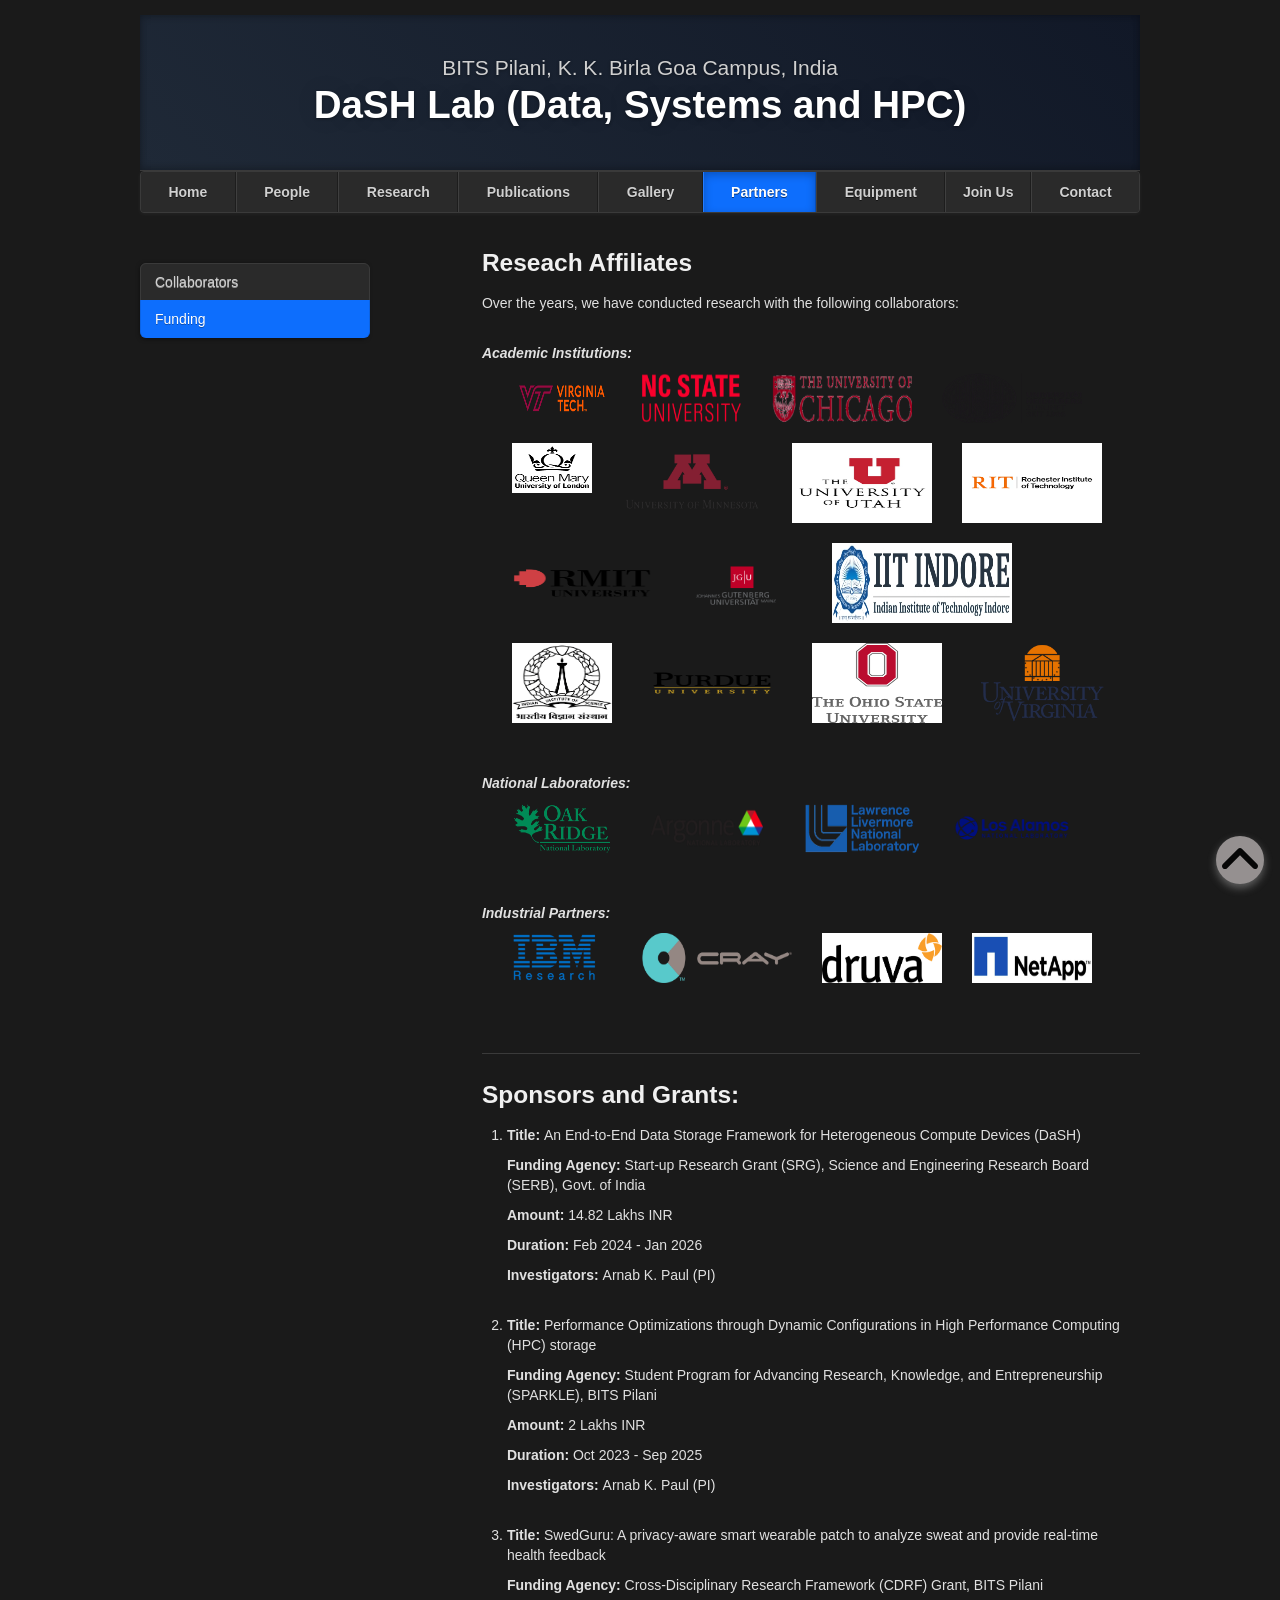
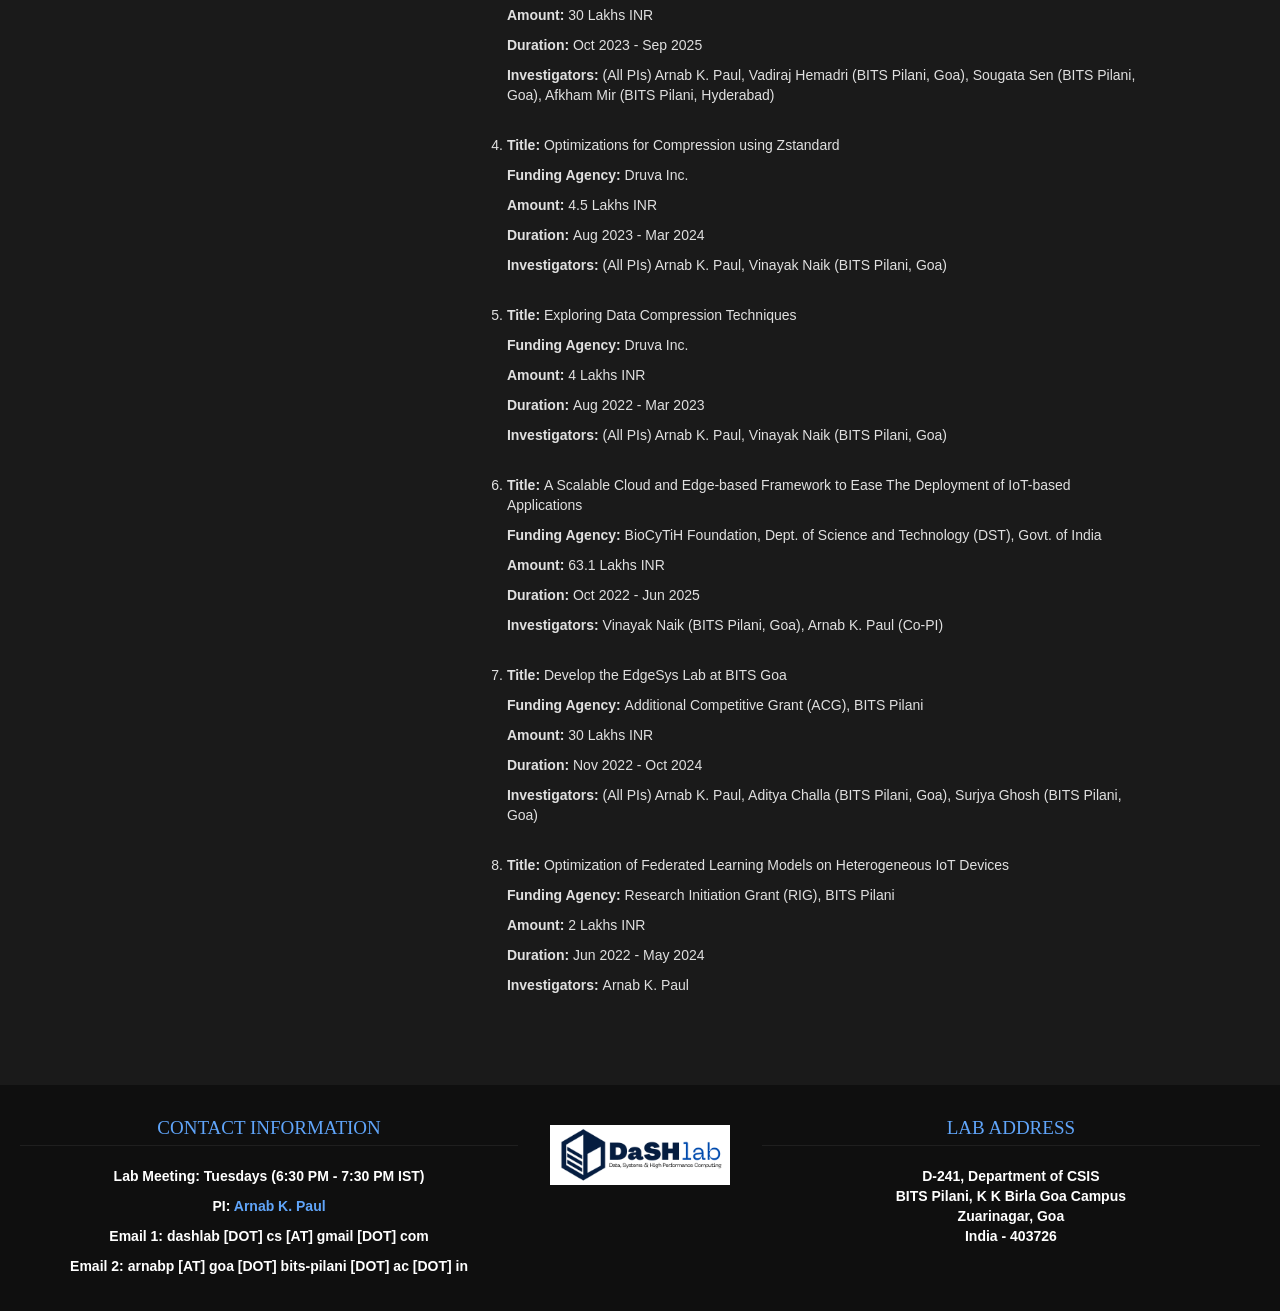
==== collaborations.html @ a08719ad "Add dark mode support" ====
<!DOCTYPE html>
<html lang="en">
   <head>
      <meta charset="utf-8">
      <title>DaSH Lab - Partnerships</title>
      <meta name="viewport" content="width=device-width, initial-scale=1.0">
      <meta name="description" content="DaSH Lab, Collaborations, BITS Pilani, K K Birla Goa Campus, India">
      <meta name="author" content="">
      <!-- Le styles -->
      <link href="css/bootstrap.min.css" rel="stylesheet">
      <link href="css/bootstrap-responsive.min.css" rel="stylesheet">
      <link href="css/theme.css" rel="stylesheet">
      <link href="css/dark-mode.css" rel="stylesheet">
      <link href="css/scroll.css" rel="stylesheet">
      <script type="text/javascript">
         (function(c,l,a,r,i,t,y){
             c[a]=c[a]||function(){(c[a].q=c[a].q||[]).push(arguments)};
             t=l.createElement(r);t.async=1;t.src="https://www.clarity.ms/tag/"+i;
             y=l.getElementsByTagName(r)[0];y.parentNode.insertBefore(t,y);
         })(window, document, "clarity", "script", "mn8xvap9au");
     </script>
   </head>
   <!-- Google tag (gtag.js) -->
   <script async src="https://www.googletagmanager.com/gtag/js?id=G-NW9LBZ5NWD"></script>
   <script>
   window.dataLayer = window.dataLayer || [];
   function gtag(){dataLayer.push(arguments);}
   gtag('js', new Date());

   gtag('config', 'G-NW9LBZ5NWD');
   </script>
   <body>
      <div class="container">
         <header class="jumbotron subhead" id="overview">
            <p class="lead"> BITS Pilani, K. K. Birla Goa Campus, India </p>
            <h1>DaSH Lab (Data, Systems and HPC)</h1>
         </header>
         <div class="masthead">
            <div class="navbar">
               <div class="navbar-inner">
                  <div class="container">
                     <button type="button" class="btn btn-navbar" data-toggle="collapse" data-target=".nav-collapse">
                        <span class="icon-bar"></span>
                        <span class="icon-bar"></span>
                        <span class="icon-bar"></span>
                      </button>
                      <a class="brand d-none-md-full" href="#" style="margin-left: 3px;">Navigation</a>
                      <div class="nav-collapse collapse" style="height: 0; overflow: hidden;">
                        <ul class="nav">
                           <li><a href="index.html">Home</a></li>
                           <li><a href="people.html">People</a></li>
                           <li><a href="research.html">Research</a></li>
                           <li><a href="publications.html">Publications</a></li>
                           <li><a href="gallery.html">Gallery</a></li>
                           <li class="active"><a href="#">Partners</a></li>
                           <li><a href="equipment.html">Equipment</a></li>
                           <!-- <li><a href="teaching.html">Teaching</a></li> -->
                           <li><a href="joinus.html">Join Us</a></li>
                           <li><a href="contact.html">Contact</a></li>
                        </ul>
                     </div>
                  </div>
               </div>
            </div>
         </div>
         <div class="row-fluid">
         <div class="span3 bs-docs-sidebar" id="navparent">
            <ul class="nav nav-list bs-docs-sidenav" data-spy="affix" data-offset-top="200" data-offset-bottom="260">
               <li><a href="#collaborators"> Collaborators </a></li>
               <li><a href="#funding"> Funding </a></li>
            </ul>
         </div>
         <div class="span8 offset1">
            <section id="collaborators">
            <h3>Reseach Affiliates</h3>
            <p>Over the years, we have conducted research with the following collaborators:</p><br>
            <p><b><i>Academic Institutions: </i></b></p>
            <!---<a href="#" class="btn btn-anim-drawer btn-round btn-small"><span>READ MORE</span></a>--->
            <div class="row-fluid">
               <ul class="thumbnails">
                  <li><img src="./assets/img/partner-logos/vt.png" alt="Clients" style="height: 50px; width: 100px;"></li>
                  <li><img src="./assets/img/partner-logos/ncsu.png" alt="Clients" style="height: 50px; width: 100px;"></li>
                  <li><img src="./assets/img/partner-logos/uchicago.png" alt="Clients" style="height: 50px; width: 140px;"></li>
                  <li><img src="./assets/img/partner-logos/uhiedelberg.png" alt="Clients" style="height: 50px; width: 140px;"></li>
                  <li><img src="./assets/img/partner-logos/qmul.jpg" alt="Clients" style="height: 50px; width: 80px;"></li>
                  <li><img src="./assets/img/partner-logos/University-of-Minnesota-Logo.png" alt="Clients" style="height: 80px; width: 140px;"></li>
                  <li><img src="./assets/img/partner-logos/University-of-Utah-logo.jpg" alt="Clients" style="height: 80px; width: 140px;"></li>
                  <li><img src="./assets/img/partner-logos/rochester.png" alt="Clients" style="height: 80px; width: 140px;"></li>
                  <li><img src="./assets/img/partner-logos/rmit.png" alt="Clients" style="height: 80px; width: 140px;"></li>
                  <li><img src="./assets/img/partner-logos/mainz.png" alt="Clients" style="height: 80px; width: 120px;"></li>
                  <li><img src="./assets/img/partner-logos/iiti.jpg" alt="Clients" style="height: 80px; width: 180px;"></li>
                  <li><img src="./assets/img/partner-logos/iisc.png" alt="Clients" style="height: 80px; width: 100px;"></li>
                  <li><img src="./assets/img/partner-logos/purdue.png" alt="Clients" style="height: 80px; width: 140px;"></li>
                  <li><img src="./assets/img/partner-logos/osu.png" alt="Clients" style="height: 80px; width: 130px;"></li>
                  <li><img src="./assets/img/partner-logos/virginia.png" alt="Clients" style="height: 80px; width: 140px;"></li>
               </ul>
            </div>
            <br>
            <p><b><i>National Laboratories: </i></b></p>
            <div class="row-fluid">
               <ul class="thumbnails">
                  <li><img src="./assets/img/partner-logos/ornl.png" alt="Clients" style="height: 50px; width: 100px;"></li>
                  <li><img src="./assets/img/partner-logos/anl.png" alt="Clients" style="height: 50px; width: 130px;"></li>
                  <li><img src="./assets/img/partner-logos/llnl.png" alt="Clients" style="height: 50px; width: 120px;"></li>
                  <li><img src="./assets/img/partner-logos/lanl.png" alt="Clients" style="height: 50px; width: 120px;"></li>
               </ul>
            </div>
            <br>
            <p><i><b>Industrial Partners: </b></i></p>
            <div class="row-fluid">
               <ul class="thumbnails">
                  <li><img src="./assets/img/partner-logos/ibm.png" alt="Clients" style="height: 50px; width: 100px;"></li>
                  <li><img src="./assets/img/partner-logos/cray_new.png" alt="Clients" style="height: 50px; width: 150px;"></li>
                  <li><img src="./assets/img/partner-logos/druva.png" alt="Clients" style="height: 50px; width: 120px;"></li>
                  <li><img src="./assets/img/partner-logos/netapp.png" alt="Clients" style="height: 50px; width: 120px;"></li>
               </ul>
            </div>
            </section>
            <br>
            <hr>
            <section id="funding">
            <h3>Sponsors and Grants: </h3>
            <ol>
               <li>
                  <p><b>Title: </b>An End-to-End Data Storage Framework for Heterogeneous Compute Devices (DaSH)</p>
                  <p><b>Funding Agency: </b>Start-up Research Grant (SRG), Science and Engineering Research Board (SERB), Govt. of India</p>
                  <p><b>Amount: </b>14.82 Lakhs INR</p>
                  <p><b>Duration: </b>Feb 2024 - Jan 2026</p>
                  <p><b>Investigators: </b>Arnab K. Paul (PI)</p><br>
               </li>
               <li>
                  <p><b>Title: </b>Performance Optimizations through Dynamic Configurations in High Performance Computing (HPC) storage</p>
                  <p><b>Funding Agency: </b>Student Program for Advancing Research, Knowledge, and Entrepreneurship (SPARKLE), BITS Pilani</p>
                  <p><b>Amount: </b>2 Lakhs INR</p>
                  <p><b>Duration: </b>Oct 2023 - Sep 2025</p>
                  <p><b>Investigators: </b>Arnab K. Paul (PI)</p><br>
               </li>
               <li>
                  <p><b>Title: </b>SwedGuru: A privacy-aware smart wearable patch to analyze sweat and provide real-time health feedback</p>
                  <p><b>Funding Agency: </b>Cross-Disciplinary Research Framework (CDRF) Grant, BITS Pilani</p>
                  <p><b>Amount: </b>30 Lakhs INR</p>
                  <p><b>Duration: </b>Oct 2023 - Sep 2025</p>
                  <p><b>Investigators: </b>(All PIs) Arnab K. Paul, Vadiraj Hemadri (BITS Pilani, Goa), Sougata Sen (BITS Pilani, Goa), Afkham Mir (BITS Pilani, Hyderabad)</p><br>
               </li>
               <li>
                  <p><b>Title: </b>Optimizations for Compression using Zstandard</p>
                  <p><b>Funding Agency: </b>Druva Inc.</p>
                  <p><b>Amount: </b>4.5 Lakhs INR</p>
                  <p><b>Duration: </b>Aug 2023 -  Mar 2024</p>
                  <p><b>Investigators: </b>(All PIs) Arnab K. Paul, Vinayak Naik (BITS Pilani, Goa)</p><br>
               </li>
               <li>
                  <p><b>Title: </b>Exploring Data Compression Techniques</p>
                  <p><b>Funding Agency: </b>Druva Inc.</p>
                  <p><b>Amount: </b>4 Lakhs INR</p>
                  <p><b>Duration: </b>Aug 2022 -  Mar 2023</p>
                  <p><b>Investigators: </b>(All PIs) Arnab K. Paul, Vinayak Naik (BITS Pilani, Goa)</p><br>
               </li>
               <li>
                  <p><b>Title: </b>A Scalable Cloud and Edge-based Framework to Ease The Deployment of IoT-based Applications</p>
                  <p><b>Funding Agency: </b>BioCyTiH Foundation, Dept. of Science and Technology (DST), Govt. of India</p>
                  <p><b>Amount: </b>63.1 Lakhs INR</p>
                  <p><b>Duration: </b>Oct 2022 -  Jun 2025</p>
                  <p><b>Investigators: </b>Vinayak Naik (BITS Pilani, Goa), Arnab K. Paul (Co-PI)</p><br>
               </li>
               <li>
                  <p><b>Title: </b>Develop the EdgeSys Lab at BITS Goa</p>
                  <p><b>Funding Agency: </b>Additional Competitive Grant (ACG), BITS Pilani</p>
                  <p><b>Amount: </b>30 Lakhs INR</p>
                  <p><b>Duration: </b>Nov 2022 - Oct 2024</p>
                  <p><b>Investigators: </b>(All PIs) Arnab K. Paul, Aditya Challa (BITS Pilani, Goa), Surjya Ghosh (BITS Pilani, Goa)</p><br>
               </li>
               <li>
                  <p><b>Title: </b>Optimization of Federated Learning Models on Heterogeneous IoT Devices</p>
                  <p><b>Funding Agency: </b>Research Initiation Grant (RIG), BITS Pilani</p>
                  <p><b>Amount: </b>2 Lakhs INR</p>
                  <p><b>Duration: </b>Jun 2022 - May 2024</p>
                  <p><b>Investigators: </b>Arnab K. Paul</p><br>
               </li>
            </ol>
         </section>
         </div>
      </div>
      </div>
      <footer id="footer">
         <div class="container-fluid">
            <div class="row-fluid">
               <div class="span5">
                  <h3>Contact Information</h3>
                     <h5 style="color:white;"><b>Lab Meeting: </b>Tuesdays (6:30 PM - 7:30 PM IST)</h5>
                     <h5 style="color:white;"><b>PI: </b> <a href = "https://arnabkrpaul.github.io/">Arnab K. Paul</a></h5> 
                     <h5 style="color:white;"><b>Email 1: </b>dashlab [DOT] cs [AT] gmail [DOT] com</h5>                    
                     <h5 style="color:white;"><b>Email 2: </b>arnabp [AT] goa [DOT] bits-pilani [DOT] ac [DOT] in</h5>
                     <!---<p><b>Cell: </b>999-999-9999</p>
                     <a href="mailto:your.email@uni.edu">Email</a>--->
               </div>
               <div class="span2">
                  <a href="index.html"><img src = "images/FullLogo.png" alt="research-lab-logo"/></a>
               </div>
               <div class="span5">
                  <h3>Lab Address</h3>
                  <h5 style="color:white">D-241, Department of CSIS<br>
                     BITS Pilani, K K Birla Goa Campus<br>
                     Zuarinagar, Goa<br>
                     India - 403726
                  </h5>
               </div>
                  <!-- <a href="http://maps.google.com/">Show Map</a> -->
               </div>
            </div>
         </div>
      </footer>
      <a href='#top' class="stt" title="scroll to top"></a>

      <!-- Le javascript
         ================================================== -->
      <!-- Placed at the end of the document so the pages load faster -->
      <script src="js/jquery-1.9.1.min.js"></script>
      <script src="js/bootstrap.min.js"></script>
      <script>
         $(document).ready(function() {
             $(document.body).scrollspy({
                 target: "#navparent"
             });
         });
      </script>
   </body>
</html>
---- css/theme.css ----
body {
	padding-top: 15px;
	padding-bottom: 0px;
}


/* Custom container */

.container {
	margin: 0 auto;
	max-width: 1000px;
}

.container>hr {
	margin: 20px 0
}


/* Customize the navbar links to be fill the entire space of the .navbar */



@media (min-width: 992px) {
	.navbar .navbar-inner {
		padding: 0
	}
	
	.navbar .nav {
		margin: 0;
		display: table;
		width: 100%;
	}
	.navbar .nav li {
		display: table-cell;
		width: 1%;
		float: none;
	}
	
	.navbar .nav li a {
		font-weight: bold;
		text-align: center;
		border-left: 1px solid rgba(255, 255, 255, .75);
		border-right: 1px solid rgba(0, 0, 0, .1);
	}
	
	.navbar .nav li:first-child a {
		border-left: 0;
		border-radius: 3px 0 0 3px;
	}
	
	.navbar .nav li:last-child a {
		border-right: 0;
		border-radius: 0 3px 3px 0;
	}
	
	body>.navbar {
		font-size: 13px
	}

	.d-none-md-full {
		display: none !important;
	}
}

@media (max-width: 992px) {
	/* .navbar .navbar-inner {
		padding: 0;
	} */
	
	/* .navbar .nav {
		margin: 0;
		width: 100%;
	}
	.navbar .nav li {
		width: 1%;
		float: none;
	} */
	
	.navbar .nav li a {
		font-weight: bold;
		text-align: center;
	}
	
	body>.navbar {
		font-size: 13px;
		margin-top: 100px;
	}
}




/* Change the docs' brand */

body>.navbar .brand {
	padding-right: 0;
	padding-left: 0;
	margin-left: 20px;
	float: right;
	font-weight: bold;
	color: #000;
	text-shadow: 0 1px 0 rgba(255, 255, 255, .1), 0 0 30px rgba(255, 255, 255, .125);
	-webkit-transition: all .2s linear;
	-moz-transition: all .2s linear;
	transition: all .2s linear;
}

body>.navbar .brand:hover {
	text-decoration: none;
	text-shadow: 0 1px 0 rgba(255, 255, 255, .1), 0 0 30px rgba(255, 255, 255, .4);
}


/* Sidenav for Docs
         -------------------------------------------------- */

@media screen and (max-width: 768px) {
.bs-docs-sidenav {
	display: none !important;
}
}

.bs-docs-sidenav {
width: 228px;
margin: 30px 0 0;
padding: 0;
background-color: #fff;
-webkit-border-radius: 6px;
-moz-border-radius: 6px;
border-radius: 6px;
-webkit-box-shadow: 0 1px 4px rgba(0, 0, 0, .065);
-moz-box-shadow: 0 1px 4px rgba(0, 0, 0, .065);
box-shadow: 0 1px 4px rgba(0, 0, 0, .065);
}

.bs-docs-sidenav>li>a {
display: block;
width: 200px;
margin: 0 0 -1px;
padding: 8px 14px;
border: 1px solid #e5e5e5;
}

.bs-docs-sidenav>li>a.subhead {
display: block;
width: 168px;
margin: 0 0 -1px;
padding: 8px 30px;
border: 1px solid #e5e5e5;
font-size: 12px;
}

.bs-docs-sidenav>li:first-child>a {
-webkit-border-radius: 6px 6px 0 0;
-moz-border-radius: 6px 6px 0 0;
border-radius: 6px 6px 0 0;
}

.bs-docs-sidenav>li:last-child>a {
-webkit-border-radius: 0 0 6px 6px;
-moz-border-radius: 0 0 6px 6px;
border-radius: 0 0 6px 6px;
}

.bs-docs-sidenav>.active>a {
position: relative;
z-index: 2;
padding: 9px 15px;
border: 0;
text-shadow: 0 1px 0 rgba(0, 0, 0, .15);
-webkit-box-shadow: inset 1px 0 0 rgba(0, 0, 0, .1), inset -1px 0 0 rgba(0, 0, 0, .1);
-moz-box-shadow: inset 1px 0 0 rgba(0, 0, 0, .1), inset -1px 0 0 rgba(0, 0, 0, .1);
box-shadow: inset 1px 0 0 rgba(0, 0, 0, .1), inset -1px 0 0 rgba(0, 0, 0, .1);
}

.bs-docs-sidenav>li>a:hover {
background-color: #f5f5f5
}

.bs-docs-sidenav a:hover .icon-chevron-right {
opacity: .5
}

.bs-docs-sidenav.affix {
top: 10px
}

.bs-docs-sidenav.affix-bottom {
position: absolute;
top: auto;
bottom: 270px;
}


/* Responsive
         -------------------------------------------------- */

.affix {
	top: 0px
}

#media {
	margin-top: 70px
}

#media .header {
	margin-left: 0;
	margin-bottom: 56px;
	margin-top: 30px;
}

#media .post_row {
	margin-left: 0;
	margin-bottom: 40px;
}

#media .lastpost_row {
	margin-bottom: 0
}

#media .post_row .post {
	background: #fff;
	/*margin-left: 0;;
    margin-right: 20px;*/
	border-radius: 4px;
	box-shadow: 1px 1px 2px 0px #E0E0E0;
	width: 487px;
	height: 616px;
}

#media .post_row .last {
	margin-right: 0
}

#media .post_row .post .img {
	position: relative;
	text-align: center;
}

#media .post_row .post .img .date {
	background: #E8554E;
	position: absolute;
	padding: 2px 5px;
	top: 0;
	left: 11px;
}

#media .post_row .post .img .date p {
	color: #fff;
	font-size: 14px;
	font-weight: bold;
	font-style: italic;
	margin: 0;
}

#media .post_row .post .img img {
	height: 275px;
	width: 410px;
}

#media .post_row .post .text {
	margin: 18px auto 0;
	width: 83%;
}

#media .post_row .post .text h5 {
	margin: 0 0 8px 0;
	font-size: 20px;
	line-height: 23px;
}

#media .post_row .post .text h5 a {
	color: #333
}

#media .post_row .post .text span.date {
	color: #9F9F9F;
	display: block;
	margin-bottom: 12px;
	font-style: italic;
	font-size: 13px;
}

#media .post_row .post .text p {
	margin: 0;
	line-height: 21px;
	font-size: 14px;
}

#media .post_row .post .author_box {
	margin: 12px auto 20px;
	border-top: 1px solid #EDEDED;
	overflow: hidden;
	text-align: left;
	width: 85%;
	padding-top: 12px;
}

#media .post_row .post .author_box h6 {
	margin: 0 0 3px 0;
	font-size: 13px;
	line-height: 15px;
	font-style: italic;
	font-weight: normal;
	color: #B2B2B2;
}

#media .post_row .post .author_box p {
	color: #B2B2B2;
	font-style: italic;
	font-size: 13px;
	line-height: 14px;
	margin: 0;
}

#media .post_row .post .author_box img {
	float: right
}

#media .post_row .post a.plus_wrapper {
	width: 99%;
	text-align: center;
	background: #fff;
	display: none;
	border-radius: 0px 0px 4px 4px;
	padding: 6px 0px 2px;
	margin: 0 auto 1px;
}

#media .post_row .post a.plus_wrapper span {
	color: #1189D9;
	font-size: 30px;
	font-weight: bold;
}

#media .post_row .post:hover a.plus_wrapper {
	display: block
}

#media .post_row .post:hover {
	box-shadow: 0px 1px 5px 1px rgb(216, 216, 216)
}

#media .post_row .post:hover .text h5 a {
	color: #1189D9
}

.map .box_wrapp {
	position: absolute;
	margin: 15px auto;
	box-shadow: 0 0 7px 0 rgba(26, 26, 26, 0.4);
	padding: 30px 0 30px;
	background: white;
	border-radius: 4px;
	margin-top: 25px;
}

.map .box_wrapp .box_cont {
	margin: 30px auto;
	width: 76%;
}

.section-header {
	text-align: center;
	margin-bottom: 35px;
}

.section-header h1,
.title-text {
	font-weight: bold;
	font-size: 30px;
	margin: 12.5px 0;
	font-weight: 100;
	margin-bottom: 25px;
	line-height: 55px;
}

.feature-item:hover {
	box-shadow: 0px 1px 5px 1px rgb(216, 216, 216)
}

.feature-item img {
	margin-left: 15px;
	margin-right: 15px;
	max-width: 90%;
	height: 200px;
}

.feature-item h5 {
	margin-left: 15px;
	margin-right: 15px;
	margin-top: 20px;
	margin-bottom: 20px;
}

.feature-item p {
	margin-left: 15px;
	margin-right: 15px;
}

.feature-heading {
	margin-top: 20px;
	margin-bottom: 20px;
	margin-left: 15px;
	margin-right: 15px;
}

.feature-heading a:hover {
	text-decoration: none;
}

.feature-button {
	font-size: 16px;
	background-image: none;
	box-shadow: none;
	margin-bottom: 10px;
}

.centered {
	text-align: center;
}

.subhead {
	text-align: left;
	border-bottom: 1px solid #ddd;
}



.jumbotron {
	position: relative;
	padding: 45px 0px 35px 0px;
	color: #fff;
	text-align: center;
	text-shadow: 0 1px 3px rgba(0, 0, 0, .4), 0 0 30px rgba(0, 0, 0, .075);
	background: #30393C;
	background: -moz-linear-gradient(45deg, #30393C 0%, #000000 100%);
	background: -webkit-gradient(linear, left bottom, right top, color-stop(0%, #30393C), color-stop(100%, #30393C));
	background: -webkit-linear-gradient(45deg, #30393C 0%, #000000 100%);
	background: -o-linear-gradient(45deg, #30393C 0%, #000000 100%);
	background: -ms-linear-gradient(45deg, #30393C 0%, #000000 100%);
	background: linear-gradient(45deg, #30393C 0%, #000000 100%) repeat;
	-webkit-box-shadow: inset 0 3px 7px rgba(0, 0, 0, .2), inset 0 -3px 7px rgba(0, 0, 0, .2);
	-moz-box-shadow: inset 0 3px 7px rgba(0, 0, 0, .2), inset 0 -3px 7px rgba(0, 0, 0, .2);
	box-shadow: inset 0 3px 7px rgba(0, 0, 0, .2), inset 0 -3px 7px rgba(0, 0, 0, .2);
}

.jumbotron:after {
	content: '';
	display: block;
	position: absolute;
	top: 0;
	right: 0;
	bottom: 0;
	left: 0;
	opacity: .4;
}

.lead {
	margin-bottom: 0px;
	font-size: 21px;
	font-weight: 200;
	line-height: 15px;
}

img.float-left {
	float: left;
	margin-top: 9px;
	margin-left: 0px;
	margin-right: 30px;
	margin-bottom: 12px;
}

img.float-right {
	float: right;
	margin-top: 9px;
	margin-right: 0px;
	margin-bottom: 12px;
	margin-left: 30px;
}

img.publications-thumb {
	width: 142px;
	height: 188px;
}

.caption {
	margin: 10px;
}

.responsive-video {
	position: relative;
	padding-bottom: 56.25%;
	padding-top: 60px;
	overflow: hidden;
}

.responsive-video iframe,
.responsive-video object,
.responsive-video embed {
	position: absolute;
	top: 0;
	left: 0;
	width: 93.5%;
	height: 93.5%;
}

.video-caption {
	margin: 10px;
}

.accordion {
	margin-bottom: 20px;
	margin-right: 40px;
}

.thumbnail>img.sponsor {
	width: 212px;
	height: 150px;
}

img.carousel-image {
	width: 100%;
}

li.publication {
	margin-bottom: 20px;
}

.page-header h3 a:hover {
	text-decoration: none;
}

iframe.map-frame {
	border: none;
	overflow: hidden;
	margin-top: 10px;
	margin-bottom: 10px;
	margin-left: 0px;
	margin-right: 0px;
	height: 550px;
	width: 100%;
}

ul.sponsors {
	margin-top: 40px;
	margin-bottom: 40px;
}

#footer {
	z-index: 10;
	margin-top: 50px;
	margin-bottom: 0px;
	padding-bottom: 25px;
	border-top-width: 8px;
	border-top-style: solid;
	border-top-color: #2F2F2F;
	background-color: #000000;
	border: 0;
	font-size: 100%;
	font: inherit;
	vertical-align: baseline;
	text-align: center;
}

#footer h3 {
	font-size: 19px;
	text-transform: uppercase;
	font-family: BebasNeueRegular;
	color: #8DBECE;
	border-bottom-width: 1px;
	border-bottom-style: solid;
	border-bottom-color: #30393C;
	line-height: 35px;
	margin-bottom: 20px;
	margin-top: 25px;
	font-weight: normal;
}

#footer a img {
	margin-top: 40px;
}

#footer p,
#footer address {
	color: #8F8F8F;
	font-size: 11px;
}
---- css/dark-mode.css ----
/* Dark Mode Overrides */

/* Base body styling */
body {
	background-color: #1a1a1a;
	color: #e0e0e0;
}

/* Links */
a {
	color: #60a5fa;
}

a:hover,
a:focus {
	color: #93c5fd;
}

/* Headers */
h1, h2, h3, h4, h5, h6 {
	color: #f0f0f0;
}

h1 small, h2 small, h3 small, h4 small, h5 small, h6 small {
	color: #a0a0a0;
}

/* Container and content areas */
.container {
	background-color: transparent;
}

/* Navbar */
.navbar .navbar-inner {
	background-color: #2a2a2a;
	background-image: none;
	border-color: #3a3a3a;
	box-shadow: 0 1px 4px rgba(255, 255, 255, .05);
}

.navbar .brand {
	color: #e0e0e0;
	text-shadow: 0 1px 0 rgba(0, 0, 0, .5);
}

.navbar .brand:hover {
	color: #ffffff;
	text-shadow: 0 1px 0 rgba(0, 0, 0, .5), 0 0 30px rgba(255, 255, 255, .3);
}

.navbar .nav > li > a {
	color: #d0d0d0;
	text-shadow: 0 1px 0 rgba(0, 0, 0, .5);
	background-color: #2a2a2a;
	border-left-color: rgba(255, 255, 255, .1);
	border-right-color: rgba(0, 0, 0, .3);
}

.navbar .nav > li > a:hover,
.navbar .nav > li > a:focus {
	color: #ffffff;
	background-color: #333333;
}

.navbar .nav > .active > a,
.navbar .nav > .active > a:hover,
.navbar .nav > .active > a:focus {
	color: #ffffff;
	background-color: #0d6efd;
	box-shadow: inset 0 3px 8px rgba(0, 0, 0, .25);
}

/* Jumbotron */
.jumbotron {
	background: #1f2937;
	background: -moz-linear-gradient(45deg, #1f2937 0%, #111827 100%);
	background: -webkit-gradient(linear, left bottom, right top, color-stop(0%, #1f2937), color-stop(100%, #111827));
	background: -webkit-linear-gradient(45deg, #1f2937 0%, #111827 100%);
	background: -o-linear-gradient(45deg, #1f2937 0%, #111827 100%);
	background: -ms-linear-gradient(45deg, #1f2937 0%, #111827 100%);
	background: linear-gradient(45deg, #1f2937 0%, #111827 100%) repeat;
	color: #f0f0f0;
	border-bottom-color: #3a3a3a;
}

.jumbotron h1 {
	color: #ffffff;
}

.jumbotron .lead {
	color: #d0d0d0;
}

.subhead {
	border-bottom-color: #3a3a3a;
}

/* Sidebar navigation */
.bs-docs-sidenav {
	background-color: #2a2a2a !important;
	box-shadow: 0 1px 4px rgba(0, 0, 0, .5);
}

.bs-docs-sidenav > li > a,
.bs-docs-sidenav > li > a.subhead {
	color: #d0d0d0 !important;
	border-color: #3a3a3a !important;
	background-color: #2a2a2a !important;
}

.bs-docs-sidenav > li > a:hover,
.bs-docs-sidenav > li > a.subhead:hover {
	background-color: #333333 !important;
	color: #ffffff !important;
}

/* Active state for main items */
.bs-docs-sidenav > .active > a,
.bs-docs-sidenav > .active > a:hover,
.bs-docs-sidenav > .active > a:focus {
	color: #ffffff !important;
	background-color: #0d6efd !important;
	text-shadow: 0 1px 0 rgba(0, 0, 0, .3);
}

/* Active state for subheadings */
.bs-docs-sidenav > .active > a.subhead,
.bs-docs-sidenav > .active > a.subhead:hover,
.bs-docs-sidenav > .active > a.subhead:focus {
	color: #ffffff !important;
	background-color: #0b5ed7 !important;
	text-shadow: 0 1px 0 rgba(0, 0, 0, .3);
	border-left: 3px solid #60a5fa !important;
	padding-left: 27px !important;
}

/* Media/Posts section */
#media .post {
	background: #2a2a2a;
	box-shadow: 1px 1px 2px 0px #000000;
}

#media .post:hover {
	box-shadow: 0px 1px 5px 1px rgba(100, 100, 100, 0.5);
}

#media .post .text h5 a {
	color: #e0e0e0;
}

#media .post:hover .text h5 a {
	color: #60a5fa;
}

#media .post .text span.date {
	color: #a0a0a0;
}

#media .post .text p {
	color: #d0d0d0;
}

#media .post .author_box {
	border-top-color: #3a3a3a;
}

#media .post .author_box h6,
#media .post .author_box p {
	color: #a0a0a0;
}

#media .post a.plus_wrapper {
	background: #2a2a2a;
}

/* Feature items */
.feature-item {
	background-color: #2a2a2a;
	border: 1px solid #3a3a3a;
	color: #d0d0d0;
}

.feature-item:hover {
	box-shadow: 0px 1px 5px 1px rgba(100, 100, 100, 0.5);
}

.feature-item h5 {
	color: #f0f0f0;
}

/* Map box */
.map .box_wrapp {
	background: #2a2a2a;
	box-shadow: 0 0 7px 0 rgba(200, 200, 200, 0.2);
}

/* Thumbnails and images */
.thumbnail {
	background-color: #2a2a2a;
	border-color: #3a3a3a;
}

.img-polaroid {
	background-color: #2a2a2a;
	border-color: #3a3a3a;
}

/* Tables */
table {
	background-color: #2a2a2a;
	border-color: #3a3a3a;
}

thead,
tbody,
tfoot {
	background-color: #2a2a2a;
}

th {
	background-color: #333333;
	color: #f0f0f0;
	border-color: #3a3a3a;
}

td {
	color: #d0d0d0;
	border-color: #3a3a3a;
}

table tbody tr:hover > td,
table tbody tr:hover > th {
	background-color: #333333;
}

/* Forms */
input,
textarea,
select,
.uneditable-input {
	background-color: #2a2a2a;
	color: #e0e0e0;
	border-color: #3a3a3a;
}

input:focus,
textarea:focus,
select:focus {
	border-color: #60a5fa;
	background-color: #333333;
	box-shadow: 0 0 8px rgba(96, 165, 250, 0.3);
}

/* Buttons */
.btn {
	background-color: #333333;
	color: #e0e0e0;
	border-color: #3a3a3a;
	text-shadow: 0 -1px 0 rgba(0, 0, 0, .3);
}

.btn:hover,
.btn:focus {
	background-color: #404040;
	color: #ffffff;
}

.btn-primary {
	background-color: #0d6efd;
	border-color: #0d6efd;
}

.btn-primary:hover {
	background-color: #0b5ed7;
}

/* Dropdowns */
.dropdown-menu {
	background-color: #2a2a2a;
	border-color: #3a3a3a;
	box-shadow: 0 5px 10px rgba(0, 0, 0, 0.5);
}

.dropdown-menu > li > a {
	color: #d0d0d0;
}

.dropdown-menu > li > a:hover,
.dropdown-menu > li > a:focus {
	background-color: #333333;
	color: #ffffff;
}

/* Modals */
.modal {
	background-color: #2a2a2a;
	border-color: #3a3a3a;
}

.modal-header {
	background-color: #333333;
	border-bottom-color: #3a3a3a;
}

.modal-body {
	background-color: #2a2a2a;
}

.modal-footer {
	background-color: #333333;
	border-top-color: #3a3a3a;
}

/* Alerts */
.alert {
	background-color: #2a2a2a;
	border-color: #3a3a3a;
	color: #d0d0d0;
}

/* Code blocks */
pre {
	background-color: #1f1f1f;
	border-color: #3a3a3a;
	color: #e0e0e0;
}

code {
	background-color: #2a2a2a;
	color: #f0f0f0;
	border-color: #3a3a3a;
}

/* Wells */
.well {
	background-color: #2a2a2a;
	border-color: #3a3a3a;
	box-shadow: inset 0 1px 1px rgba(0, 0, 0, 0.5);
}

/* Accordion */
.accordion-group {
	border-color: #3a3a3a;
}

.accordion-heading {
	background-color: #2a2a2a;
}

.accordion-heading a {
	color: #d0d0d0;
}

.accordion-inner {
	background-color: #2a2a2a;
	border-top-color: #3a3a3a;
	color: #d0d0d0;
}

/* Page header */
.page-header {
	border-bottom-color: #3a3a3a;
}

.page-header h3 a {
	color: #e0e0e0;
}

.page-header h3 a:hover {
	color: #60a5fa;
}

/* Publications */
li.publication {
	color: #d0d0d0;
}

/* Footer */
#footer {
	background-color: #0f0f0f;
	border-top-color: #1f1f1f;
}

#footer h3 {
	color: #60a5fa;
	border-bottom-color: #1f1f1f;
}

#footer p,
#footer address {
	color: #a0a0a0;
}

/* Text muted */
.muted {
	color: #a0a0a0;
}

a.muted:hover,
a.muted:focus {
	color: #b0b0b0;
}

/* Hero unit */
.hero-unit {
	background-color: #2a2a2a;
	color: #e0e0e0;
}

/* Pagination */
.pagination ul > li > a,
.pagination ul > li > span {
	background-color: #2a2a2a;
	border-color: #3a3a3a;
	color: #d0d0d0;
}

.pagination ul > li > a:hover,
.pagination ul > li > a:focus {
	background-color: #333333;
	color: #ffffff;
}

.pagination ul > .active > a,
.pagination ul > .active > span {
	background-color: #0d6efd;
	border-color: #0d6efd;
	color: #ffffff;
}

/* Breadcrumbs */
.breadcrumb {
	background-color: #2a2a2a;
	border-color: #3a3a3a;
}

.breadcrumb li {
	color: #d0d0d0;
}

.breadcrumb .divider {
	color: #a0a0a0;
}

/* Labels and badges */
.label,
.badge {
	background-color: #404040;
	color: #e0e0e0;
}

/* Carousel */
.carousel-caption {
	background-color: rgba(26, 26, 26, 0.8);
	color: #e0e0e0;
}

/* HR */
hr {
	border-top-color: #3a3a3a;
	border-bottom-color: #1a1a1a;
}

/* Selection */
::selection {
	background-color: #0d6efd;
	color: #ffffff;
}

::-moz-selection {
	background-color: #0d6efd;
	color: #ffffff;
}

/* Scrollbar styling for webkit browsers */
::-webkit-scrollbar {
	width: 12px;
	height: 12px;
}

::-webkit-scrollbar-track {
	background: #1a1a1a;
}

::-webkit-scrollbar-thumb {
	background: #404040;
	border-radius: 6px;
}

::-webkit-scrollbar-thumb:hover {
	background: #505050;
}

/* Google Sheets iframe dark mode wrapper */
.iframe-dark-wrapper {
	background-color: #1a1a1a;
	padding: 20px;
	border-radius: 8px;
	border: 1px solid #3a3a3a;
}

.iframe-dark-wrapper iframe {
	border: 2px solid #3a3a3a;
	border-radius: 4px;
	filter: invert(0.9) hue-rotate(180deg);
}

.iframe-dark-wrapper iframe img,
.iframe-dark-wrapper iframe [style*="background-image"] {
	filter: invert(1) hue-rotate(180deg);
}

/* Mobile and Responsive Design */
@media (max-width: 768px) {
	/* Ensure dark mode works on small screens */
	body {
		background-color: #1a1a1a;
		color: #e0e0e0;
	}

	/* Navbar adjustments for mobile */
	.navbar .navbar-inner {
		background-color: #2a2a2a;
	}

	.navbar .nav > li > a {
		background-color: #2a2a2a;
		border-color: #3a3a3a;
	}

	/* Ensure collapsible menu has dark background */
	.nav-collapse,
	.nav-collapse.collapse {
		background-color: #2a2a2a;
	}

	/* Adjust iframe wrapper for mobile */
	.iframe-dark-wrapper {
		padding: 10px;
	}

	.iframe-dark-wrapper iframe {
		width: 100%;
		height: 400px;
	}

	/* Fix carousel captions on mobile */
	.carousel-caption {
		background-color: rgba(26, 26, 26, 0.9);
	}

	/* Mobile sidebar adjustments */
	.bs-docs-sidenav {
		width: 100% !important;
		max-height: none !important;
	}
}

@media (max-width: 480px) {
	/* Extra small screens */
	.iframe-dark-wrapper iframe {
		height: 300px;
	}

	/* Adjust text sizes for readability */
	body {
		font-size: 14px;
	}

	h1 {
		font-size: 28px;
	}

	h2 {
		font-size: 24px;
	}

	h3 {
		font-size: 20px;
	}
}

/* High contrast mode support */
@media (prefers-contrast: high) {
	body {
		background-color: #000000;
		color: #ffffff;
	}

	.navbar .navbar-inner,
	.bs-docs-sidenav,
	.feature-item {
		background-color: #000000;
		border-color: #ffffff;
	}
}

/* Reduced motion support */
@media (prefers-reduced-motion: reduce) {
	* {
		animation-duration: 0.01ms !important;
		animation-iteration-count: 1 !important;
		transition-duration: 0.01ms !important;
	}
}
---- css/scroll.css ----
:root { scroll-behavior: smooth; }

.stt {
    position: fixed;
    right: 1rem;
    bottom: 1rem;
    width: 3rem;
    height: 3rem;
    border-radius: 50%;
    background: rgb(202, 195, 195) url("data:image/svg+xml;utf8,%3Csvg xmlns='http://www.w3.org/2000/svg' viewBox='0 0 384 512'%3E%3Cpath fill='currentColor' d='M352 352c-8.188 0-16.38-3.125-22.62-9.375L192 205.3l-137.4 137.4c-12.5 12.5-32.75 12.5-45.25 0s-12.5-32.75 0-45.25l160-160c12.5-12.5 32.75-12.5 45.25 0l160 160c12.5 12.5 12.5 32.75 0 45.25C368.4 348.9 360.2 352 352 352z'%3E%3C/path%3E%3C/svg%3E") center no-repeat;
    box-shadow: 0 0.25rem 0.5rem 0 gray;
    opacity: 0.7;
  }
  .stt:hover {
    opacity: 0.8;
  }
  .stt:focus {
    opacity: 0.9;
  }
  .stt:active {
    opacity: 1;
  }
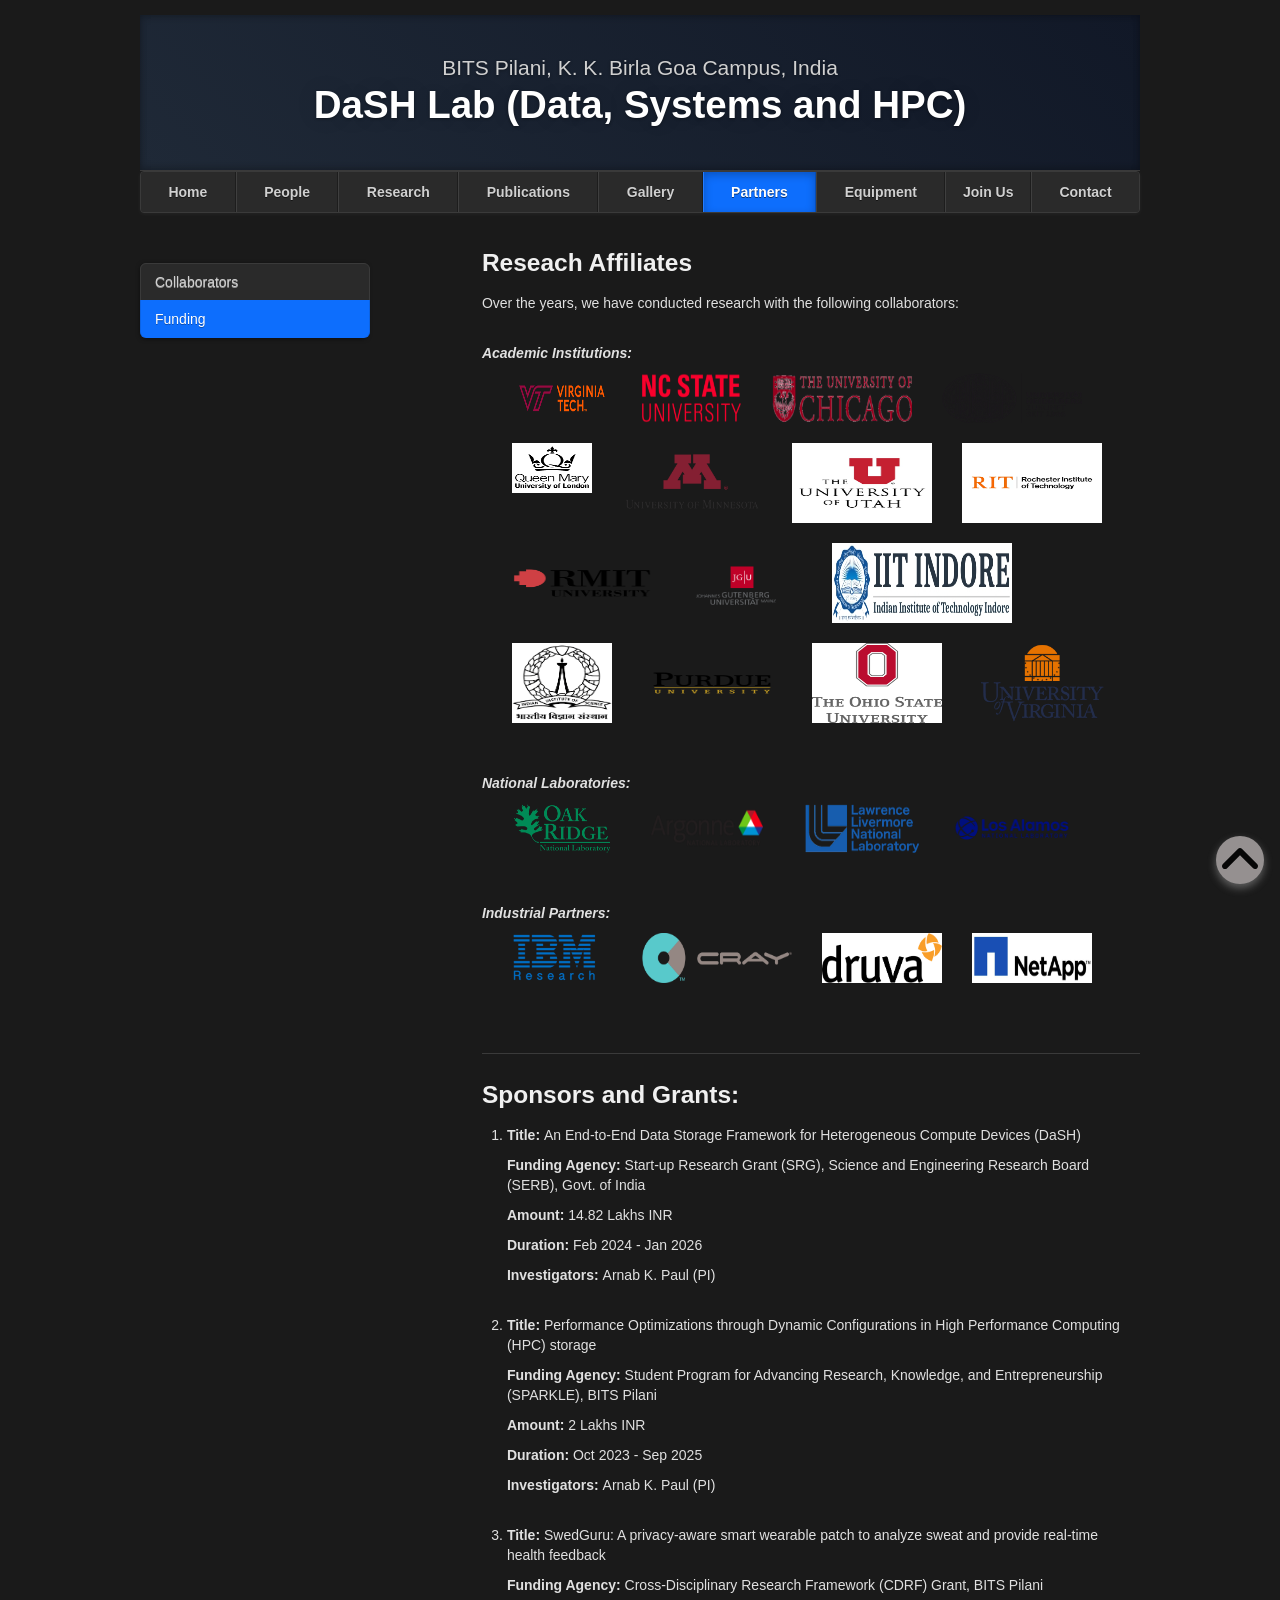
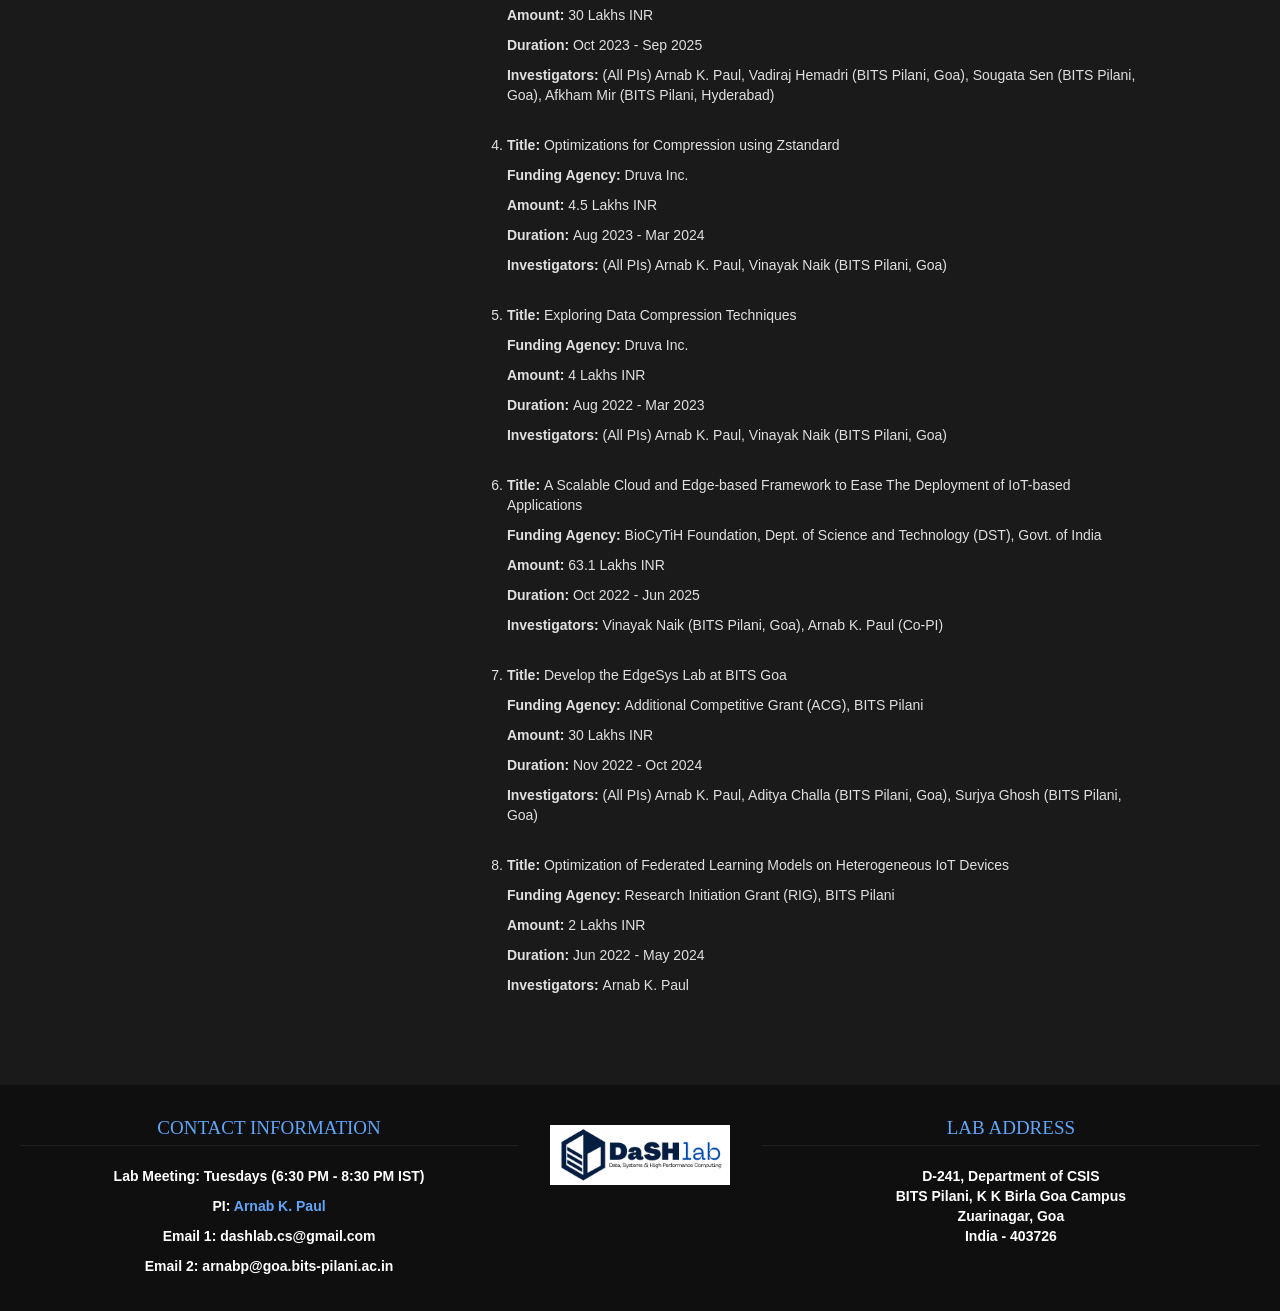
==== commit 5804d807: "Minor changes" ====
--- a/collaborations.html
+++ b/collaborations.html
@@ -187,10 +187,10 @@
             <div class="row-fluid">
                <div class="span5">
                   <h3>Contact Information</h3>
-                     <h5 style="color:white;"><b>Lab Meeting: </b>Tuesdays (6:30 PM - 7:30 PM IST)</h5>
+                     <h5 style="color:white;"><b>Lab Meeting: </b>Tuesdays (6:30 PM - 8:30 PM IST)</h5>
                      <h5 style="color:white;"><b>PI: </b> <a href = "https://arnabkrpaul.github.io/">Arnab K. Paul</a></h5> 
-                     <h5 style="color:white;"><b>Email 1: </b>dashlab [DOT] cs [AT] gmail [DOT] com</h5>                    
-                     <h5 style="color:white;"><b>Email 2: </b>arnabp [AT] goa [DOT] bits-pilani [DOT] ac [DOT] in</h5>
+                     <h5 style="color:white;"><b>Email 1: </b>dashlab.cs@gmail.com</h5>                    
+                     <h5 style="color:white;"><b>Email 2: </b>arnabp@goa.bits-pilani.ac.in</h5>
                      <!---<p><b>Cell: </b>999-999-9999</p>
                      <a href="mailto:your.email@uni.edu">Email</a>--->
                </div>
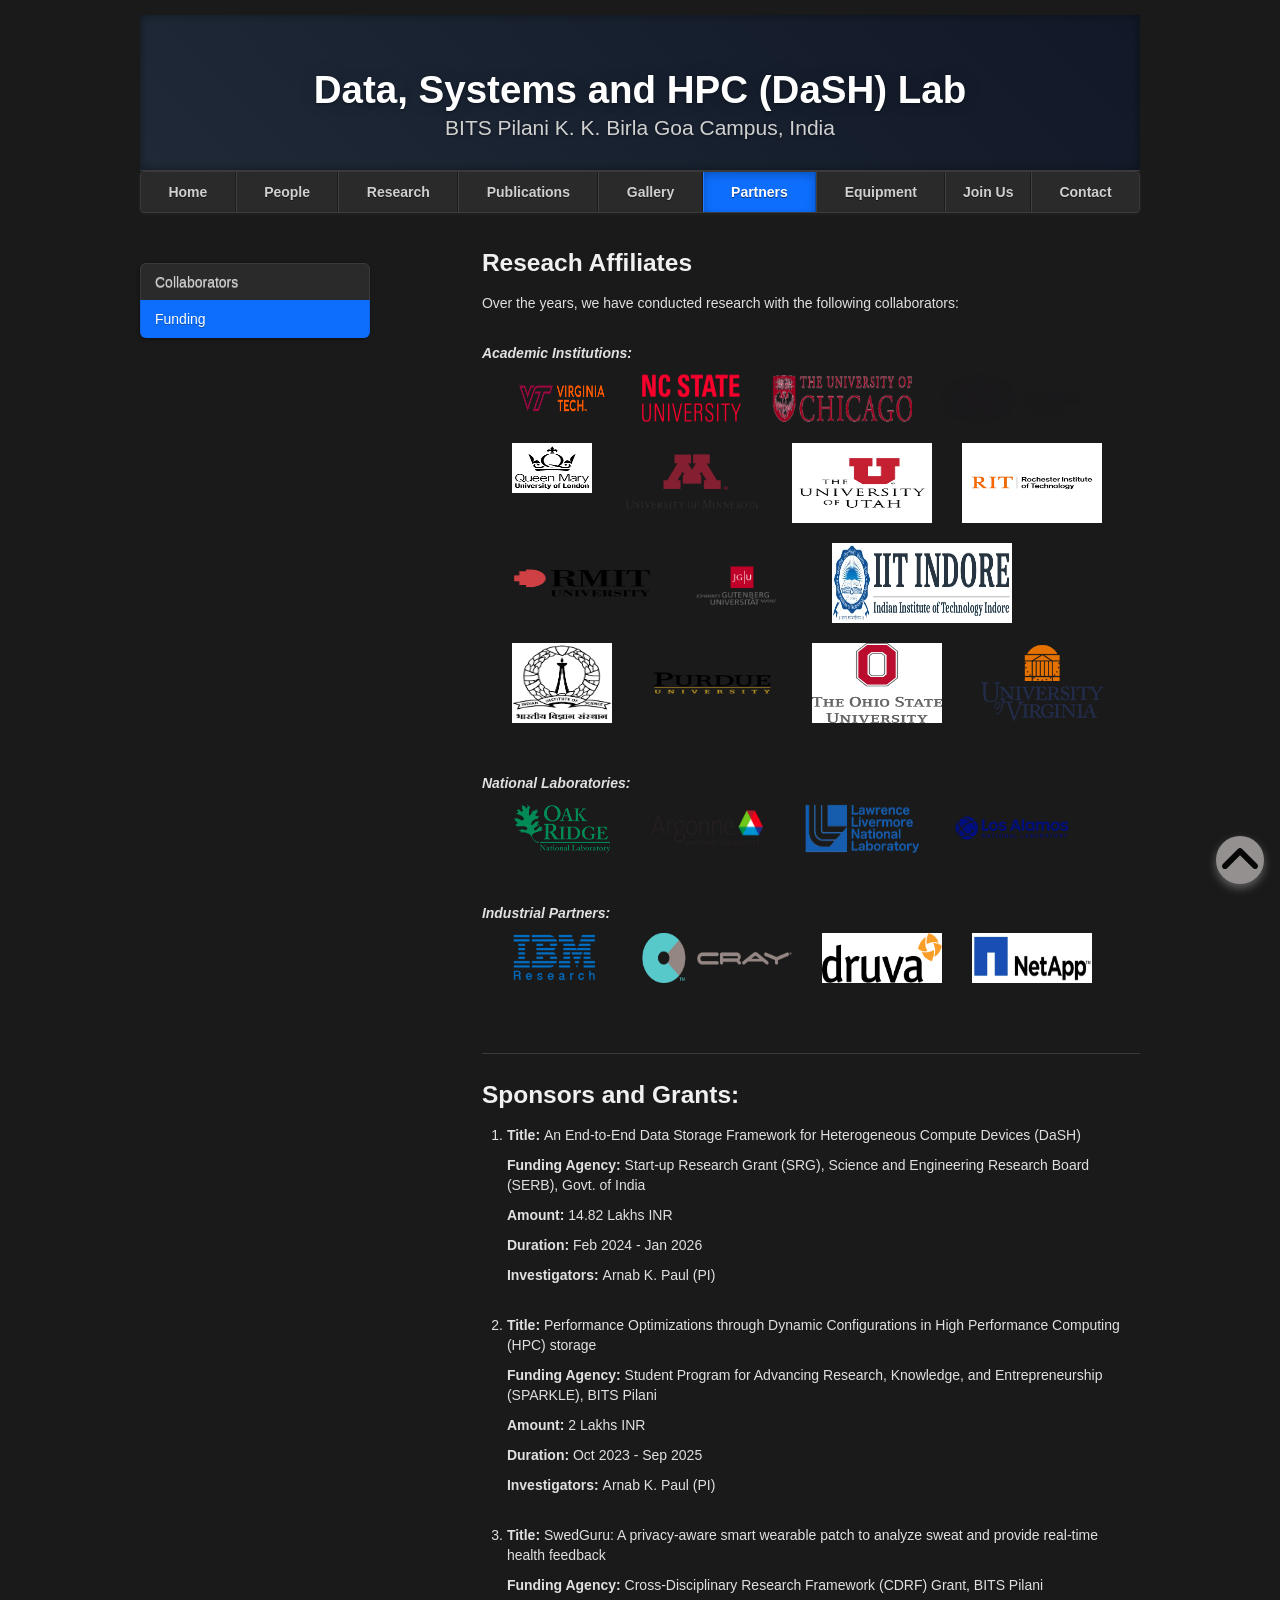
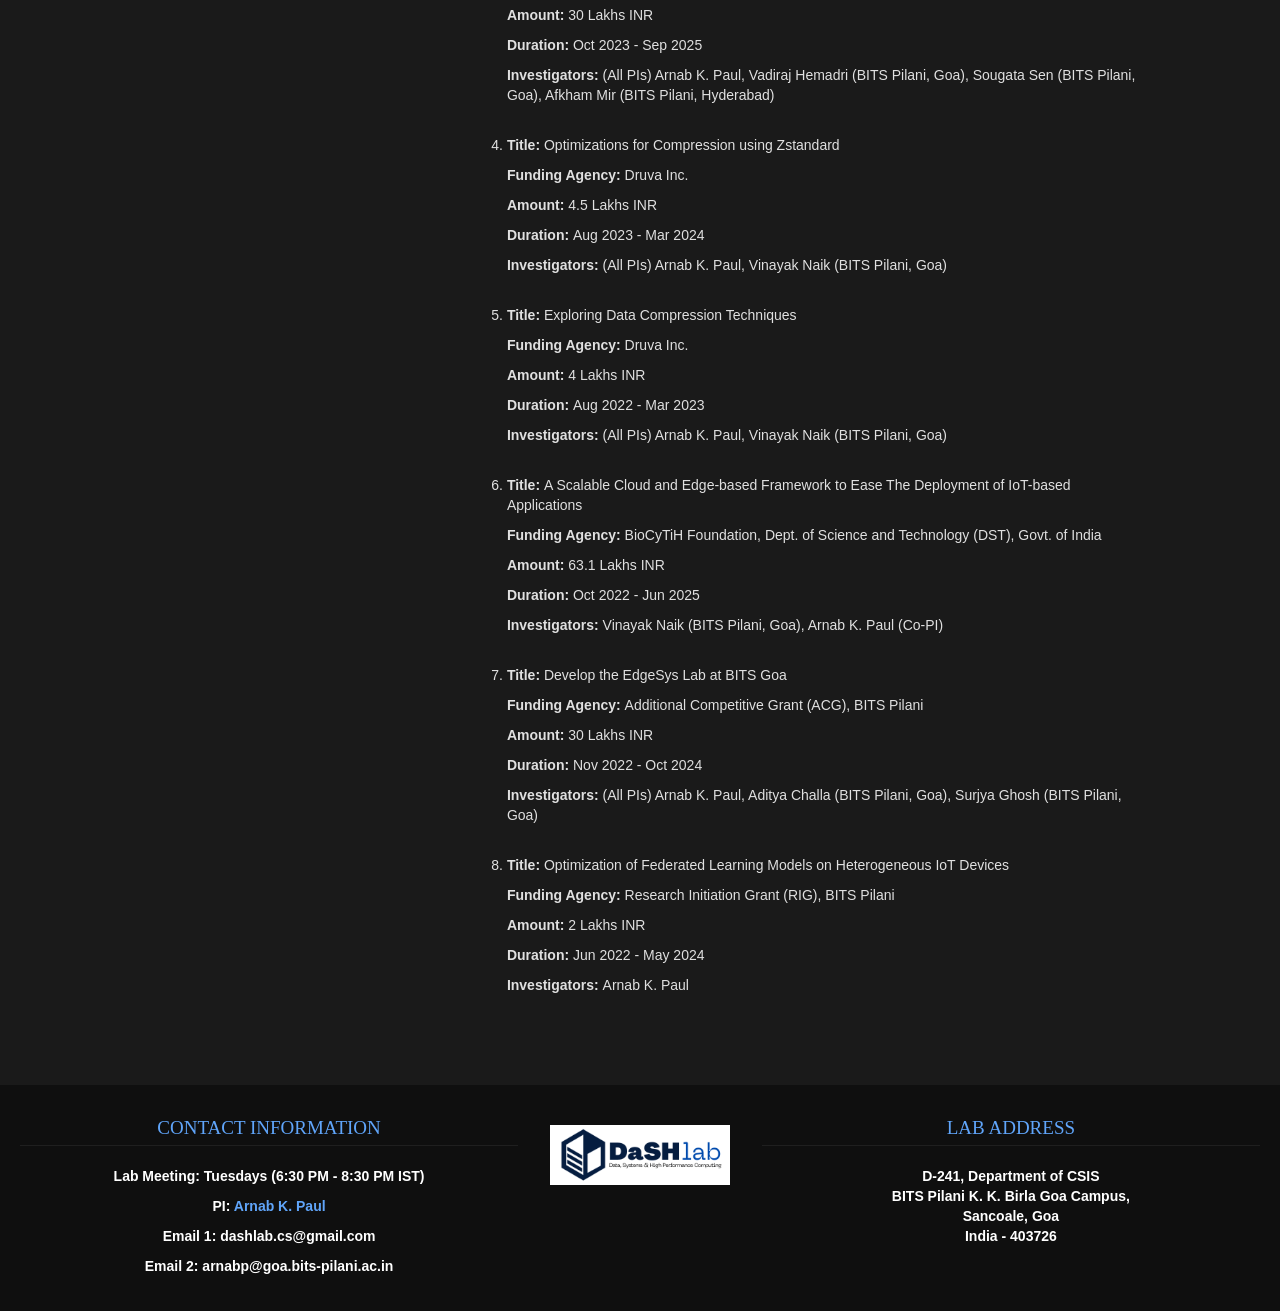
==== commit 66ca1a1f: "Minor changes" ====
--- a/collaborations.html
+++ b/collaborations.html
@@ -32,8 +32,8 @@
    <body>
       <div class="container">
          <header class="jumbotron subhead" id="overview">
-            <p class="lead"> BITS Pilani, K. K. Birla Goa Campus, India </p>
-            <h1>DaSH Lab (Data, Systems and HPC)</h1>
+            <h1>Data, Systems and HPC (DaSH) Lab</h1>
+            <p class="lead"> BITS Pilani K. K. Birla Goa Campus, India </p>
          </header>
          <div class="masthead">
             <div class="navbar">
@@ -200,8 +200,8 @@
                <div class="span5">
                   <h3>Lab Address</h3>
                   <h5 style="color:white">D-241, Department of CSIS<br>
-                     BITS Pilani, K K Birla Goa Campus<br>
-                     Zuarinagar, Goa<br>
+                     BITS Pilani K. K. Birla Goa Campus,<br>
+                     Sancoale, Goa<br>
                      India - 403726
                   </h5>
                </div>
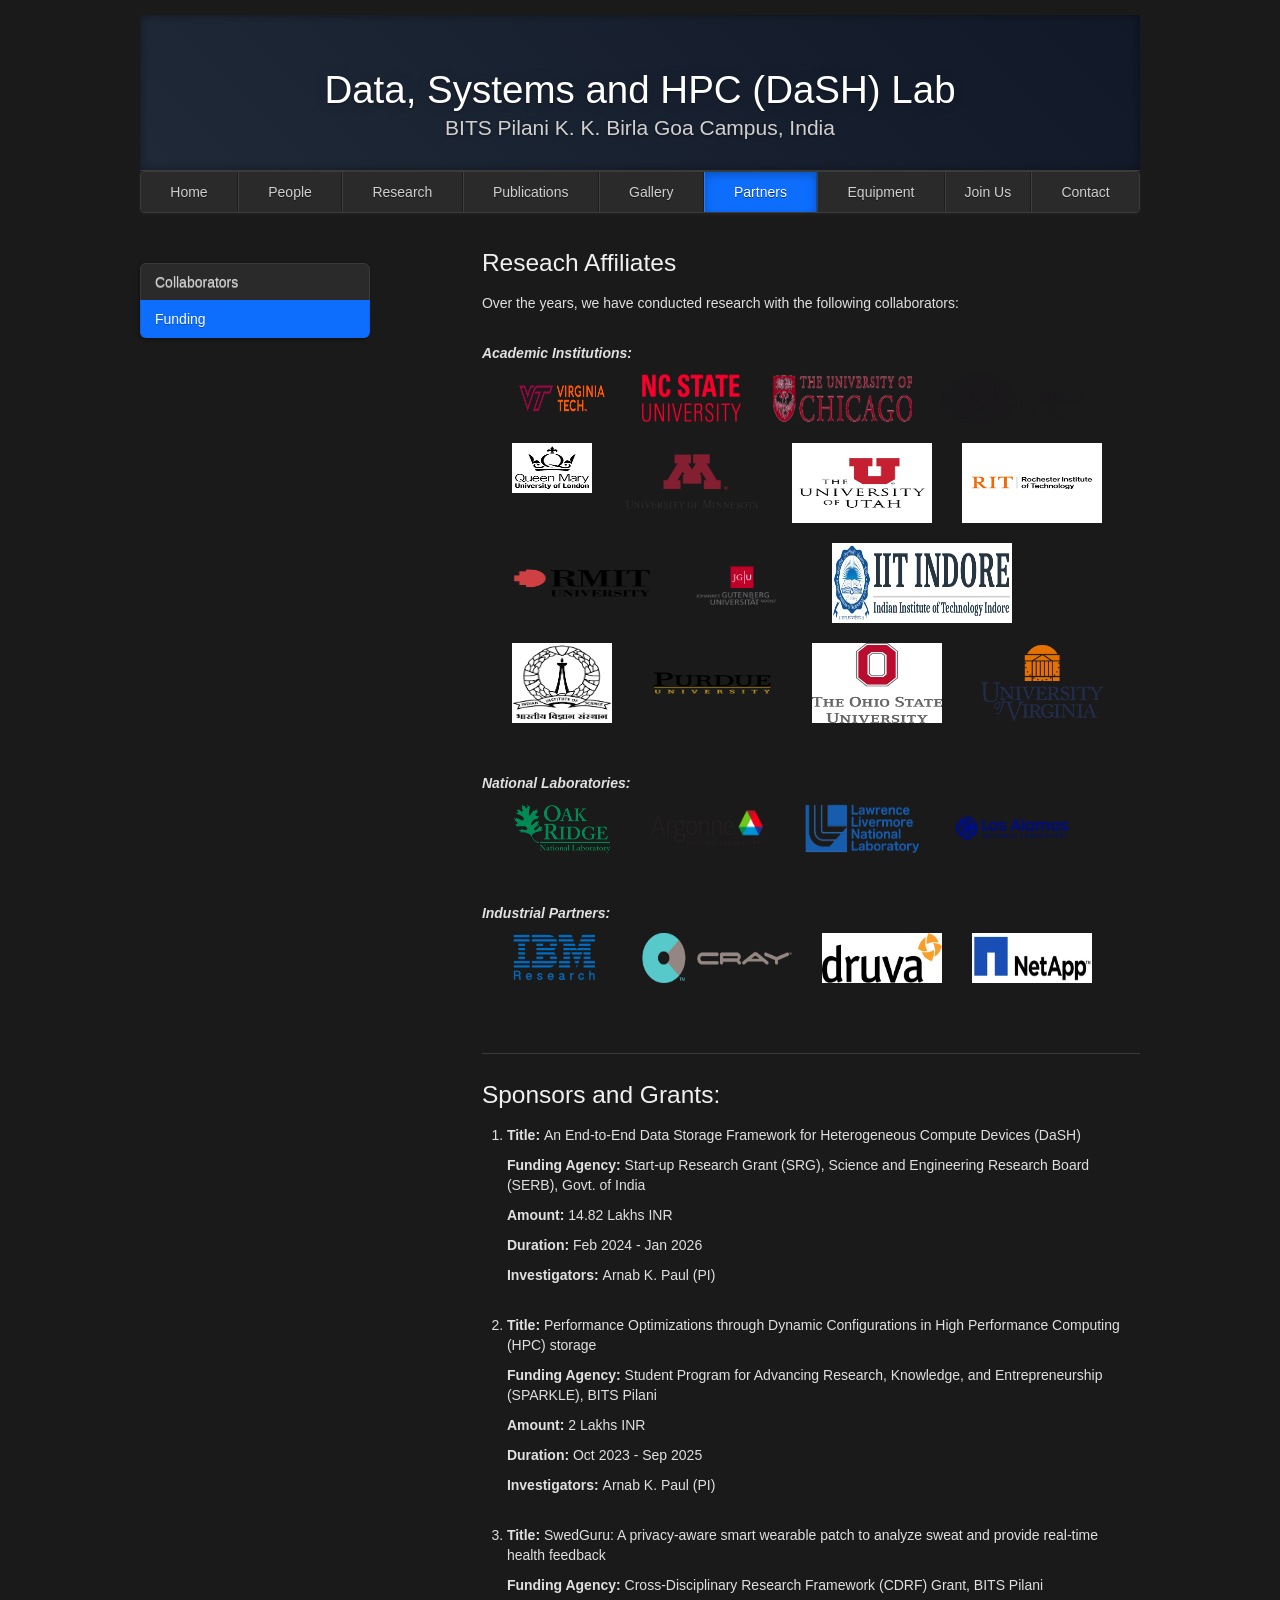
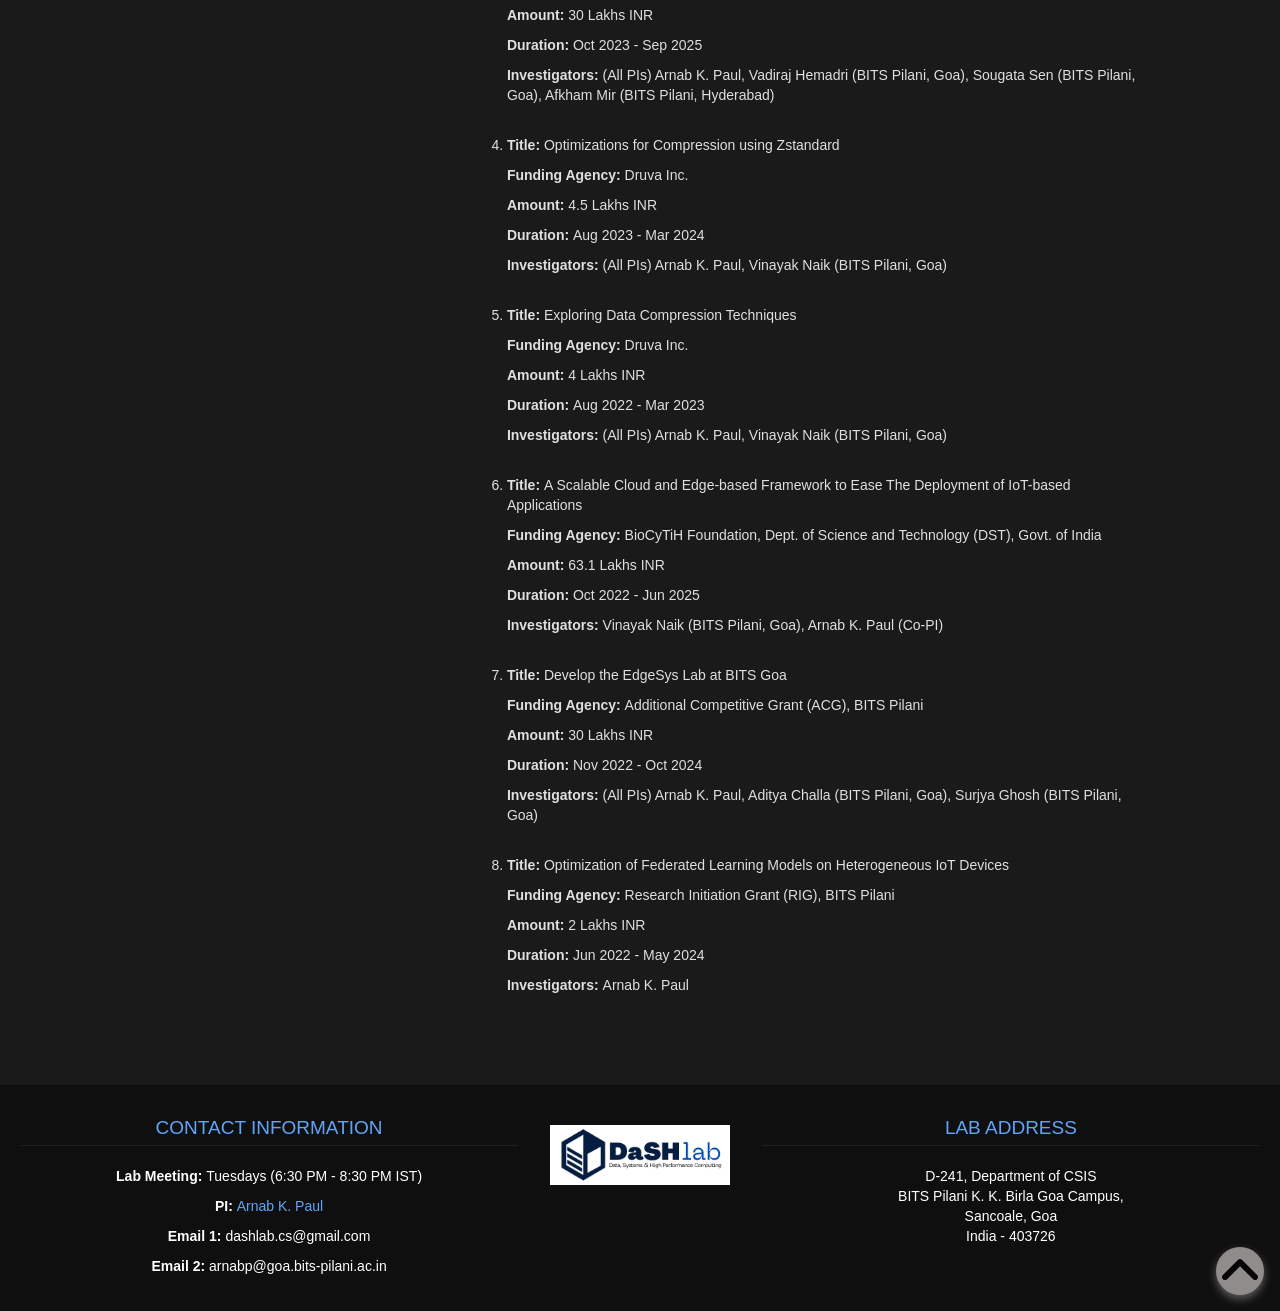
==== commit b37f0faa: "Fix font issues" ====
--- a/collaborations.html
+++ b/collaborations.html
@@ -9,7 +9,7 @@
       <!-- Le styles -->
       <link href="css/bootstrap.min.css" rel="stylesheet">
       <link href="css/bootstrap-responsive.min.css" rel="stylesheet">
-      <link href="css/theme.css" rel="stylesheet">
+      <link href="css/theme.css?v=3" rel="stylesheet">
       <link href="css/dark-mode.css" rel="stylesheet">
       <link href="css/scroll.css" rel="stylesheet">
       <script type="text/javascript">
--- a/css/theme.css
+++ b/css/theme.css
@@ -1,6 +1,28 @@
 body {
 	padding-top: 15px;
 	padding-bottom: 0px;
+	font-family: Arial, sans-serif !important;
+	-webkit-font-smoothing: antialiased !important;
+	-moz-osx-font-smoothing: grayscale !important;
+	text-rendering: optimizeLegibility !important;
+}
+
+*, *::before, *::after {
+	font-family: Arial, sans-serif !important;
+	-webkit-font-smoothing: antialiased !important;
+	-moz-osx-font-smoothing: grayscale !important;
+	text-rendering: optimizeLegibility !important;
+	transform: translateZ(0) !important;
+	-webkit-transform: translateZ(0) !important;
+	will-change: auto !important;
+}
+
+.nav, .navbar, ul, li, a, p, h1, h2, h3, h4, h5, h6, .navbar-inner, .nav-collapse, .bs-docs-sidenav {
+	font-family: Arial, sans-serif !important;
+	font-weight: 400 !important;
+	-webkit-font-smoothing: antialiased !important;
+	-moz-osx-font-smoothing: grayscale !important;
+	text-rendering: optimizeLegibility !important;
 }
 
 
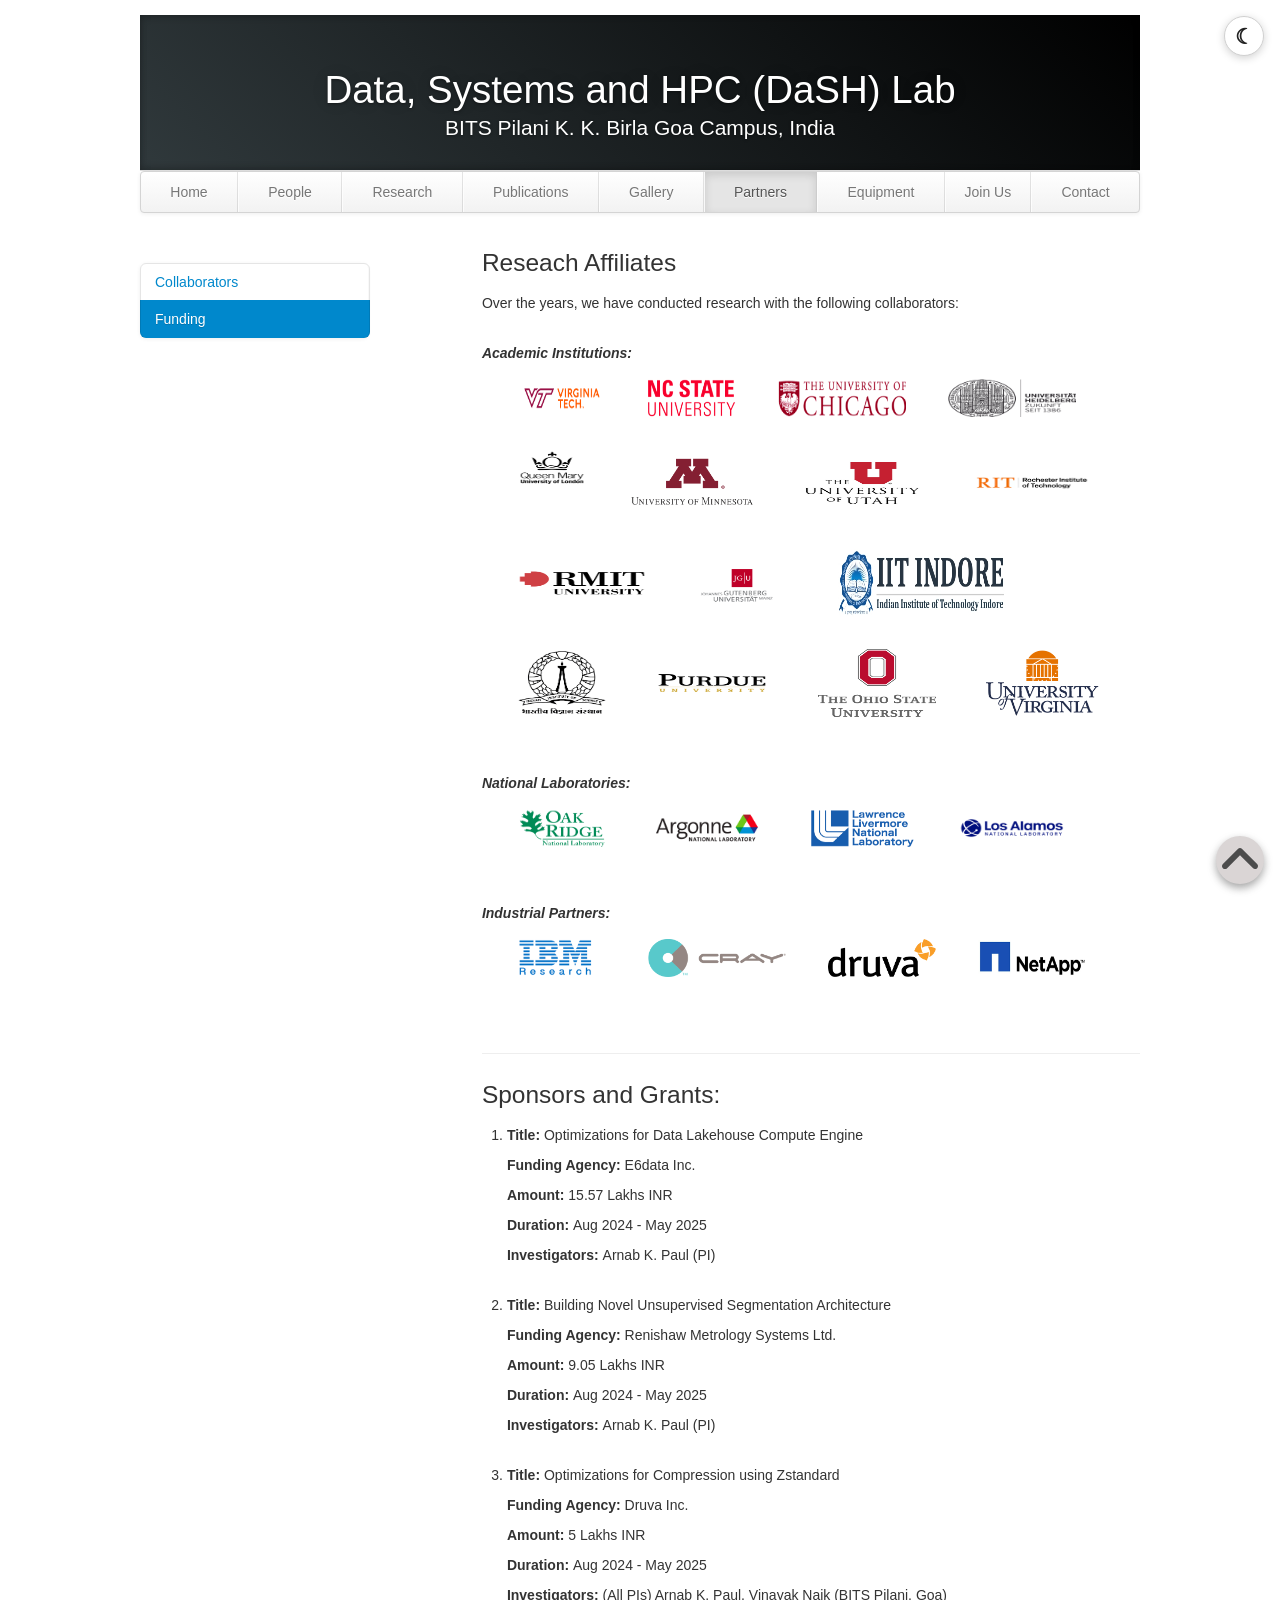
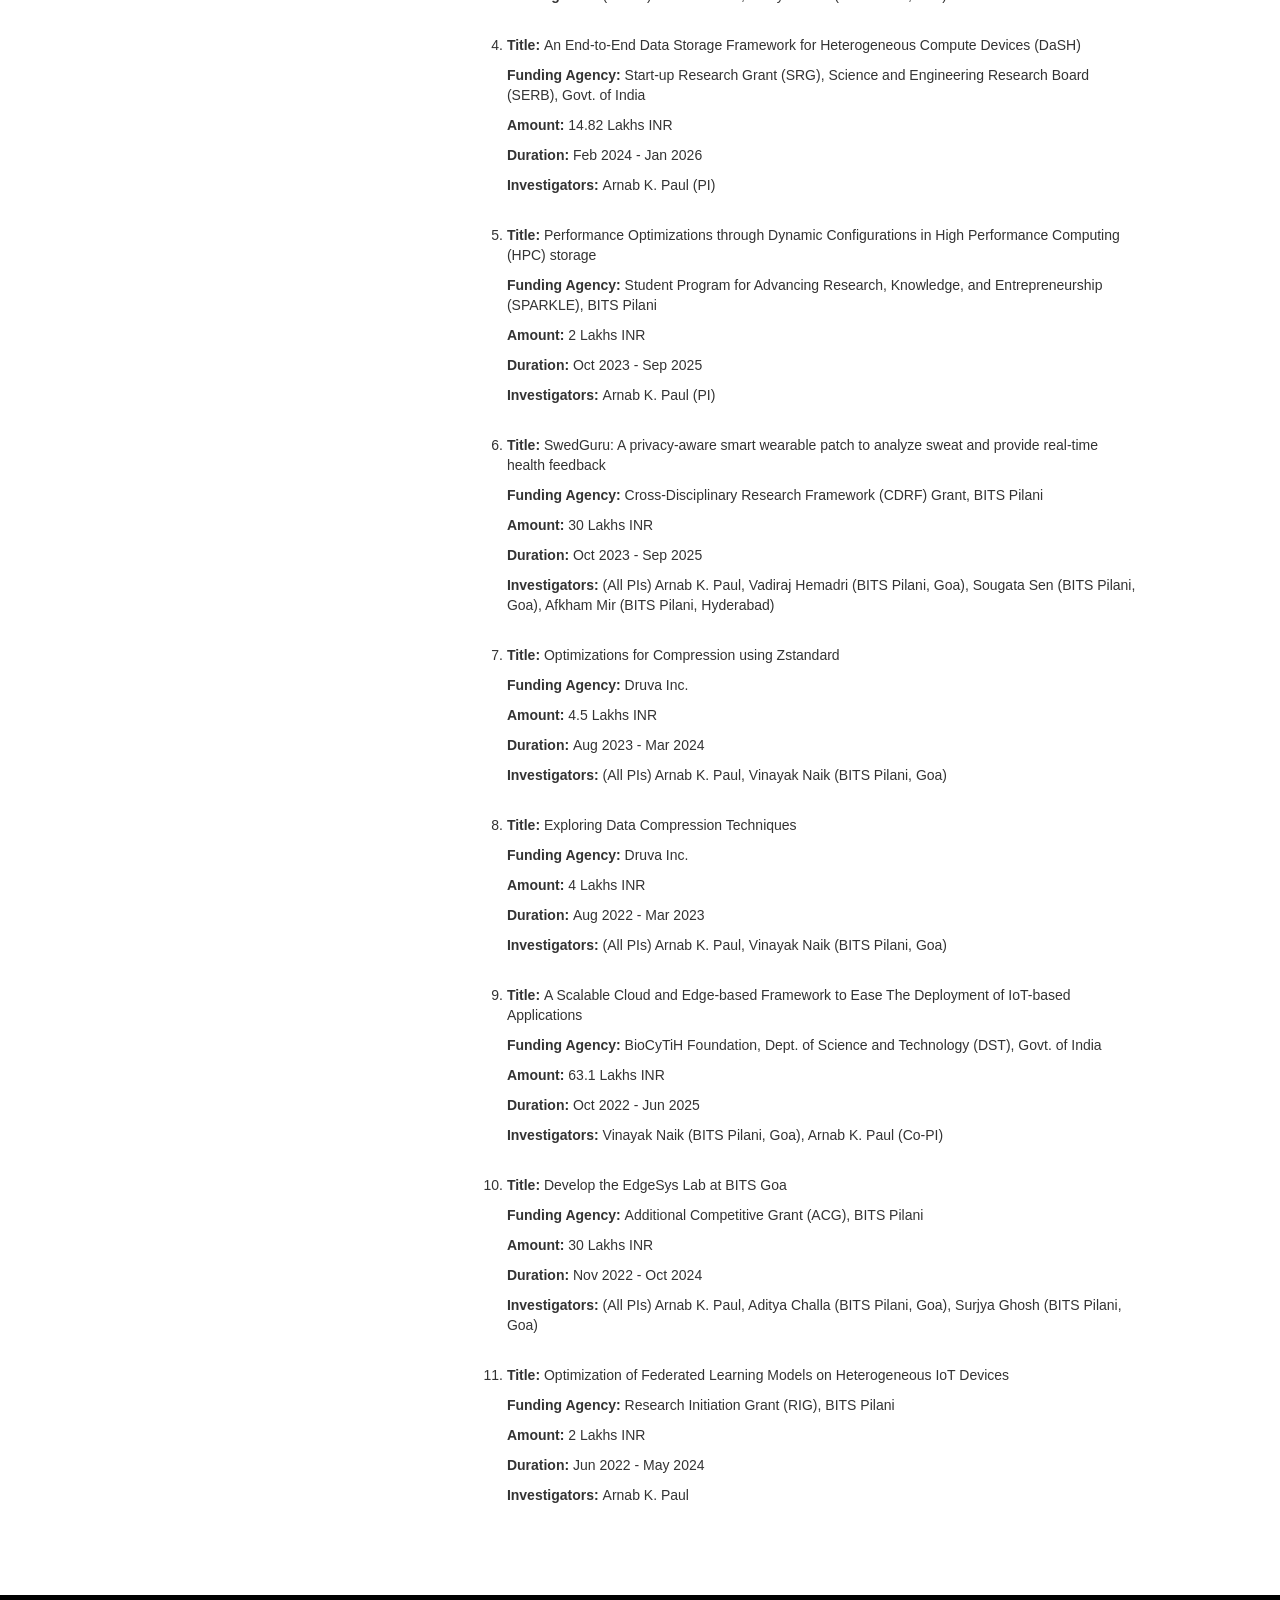
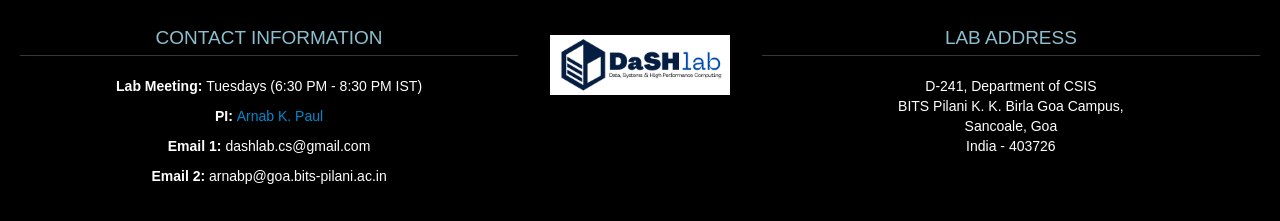
==== commit 6de57d1e: "Discussed changes commit" ====
--- a/collaborations.html
+++ b/collaborations.html
@@ -6,6 +6,7 @@
       <meta name="viewport" content="width=device-width, initial-scale=1.0">
       <meta name="description" content="DaSH Lab, Collaborations, BITS Pilani, K K Birla Goa Campus, India">
       <meta name="author" content="">
+      <script>(function(){try{if(localStorage.getItem("dashlab-theme")==="dark"){document.documentElement.classList.add("dark-mode");}}catch(e){}})();</script>
       <!-- Le styles -->
       <link href="css/bootstrap.min.css" rel="stylesheet">
       <link href="css/bootstrap-responsive.min.css" rel="stylesheet">
@@ -122,6 +123,27 @@
             <h3>Sponsors and Grants: </h3>
             <ol>
                <li>
+                  <p><b>Title: </b>Optimizations for Data Lakehouse Compute Engine</p>
+                  <p><b>Funding Agency: </b>E6data Inc.</p>
+                  <p><b>Amount: </b>15.57 Lakhs INR</p>
+                  <p><b>Duration: </b>Aug 2024 - May 2025</p>
+                  <p><b>Investigators: </b>Arnab K. Paul (PI)</p><br>
+               </li>
+               <li>
+                  <p><b>Title: </b>Building Novel Unsupervised Segmentation Architecture</p>
+                  <p><b>Funding Agency: </b>Renishaw Metrology Systems Ltd.</p>
+                  <p><b>Amount: </b>9.05 Lakhs INR</p>
+                  <p><b>Duration: </b>Aug 2024 - May 2025</p>
+                  <p><b>Investigators: </b>Arnab K. Paul (PI)</p><br>
+               </li>
+               <li>
+                  <p><b>Title: </b>Optimizations for Compression using Zstandard</p>
+                  <p><b>Funding Agency: </b>Druva Inc.</p>
+                  <p><b>Amount: </b>5 Lakhs INR</p>
+                  <p><b>Duration: </b>Aug 2024 - May 2025</p>
+                  <p><b>Investigators: </b>(All PIs) Arnab K. Paul, Vinayak Naik (BITS Pilani, Goa)</p><br>
+               </li>
+               <li>
                   <p><b>Title: </b>An End-to-End Data Storage Framework for Heterogeneous Compute Devices (DaSH)</p>
                   <p><b>Funding Agency: </b>Start-up Research Grant (SRG), Science and Engineering Research Board (SERB), Govt. of India</p>
                   <p><b>Amount: </b>14.82 Lakhs INR</p>
@@ -217,6 +239,7 @@
       <!-- Placed at the end of the document so the pages load faster -->
       <script src="js/jquery-1.9.1.min.js"></script>
       <script src="js/bootstrap.min.js"></script>
+      <script src="js/theme-toggle.js"></script>
       <script>
          $(document).ready(function() {
              $(document.body).scrollspy({
--- a/css/theme.css
+++ b/css/theme.css
@@ -7,13 +7,15 @@
 	text-rendering: optimizeLegibility !important;
 }
 
+html.theme-loading body {
+	visibility: hidden;
+}
+
 *, *::before, *::after {
 	font-family: Arial, sans-serif !important;
 	-webkit-font-smoothing: antialiased !important;
 	-moz-osx-font-smoothing: grayscale !important;
 	text-rendering: optimizeLegibility !important;
-	transform: translateZ(0) !important;
-	-webkit-transform: translateZ(0) !important;
 	will-change: auto !important;
 }
 
@@ -541,8 +543,46 @@
 	height: 150px;
 }
 
+#collaborators .thumbnails li img {
+	background-color: #fff;
+	display: inline-block;
+	padding: 6px;
+	border-radius: 4px;
+	box-sizing: border-box;
+}
+
 img.carousel-image {
 	width: 100%;
+	height: 520px;
+	object-fit: cover;
+	object-position: center;
+}
+
+/* Keep member photo tiles on a consistent canvas across mixed aspect ratios. */
+#principalinvestigator .thumbnail > img,
+#postdoc .thumbnail > img,
+#phd .thumbnail > img {
+	width: 100%;
+	height: 190px;
+	object-fit: contain;
+	object-position: center;
+	background-color: #fff;
+}
+
+#undergraduate .thumbnails.da-thumbs .thumbnail > img,
+#fdalumni .thumbnails.da-thumbs .thumbnail > img,
+#hdalumni .thumbnails.da-thumbs .thumbnail > img {
+	width: 100%;
+	height: 125px !important;
+	object-fit: contain;
+	object-position: center;
+	background-color: #fff;
+}
+
+@media (max-width: 768px) {
+	img.carousel-image {
+		height: 300px;
+	}
 }
 
 li.publication {
@@ -607,4 +647,40 @@
 #footer address {
 	color: #8F8F8F;
 	font-size: 11px;
+}
+
+.theme-toggle-btn {
+	position: fixed;
+	right: 16px;
+	top: 16px;
+	z-index: 1200;
+	border: 1px solid #d0d0d0;
+	background: #ffffff;
+	color: #222222;
+	width: 40px;
+	height: 40px;
+	padding: 0;
+	border-radius: 999px;
+	font-size: 21px;
+	font-weight: bold;
+	line-height: 1;
+	cursor: pointer;
+	box-shadow: 0 2px 8px rgba(0, 0, 0, 0.18);
+	display: inline-flex;
+	align-items: center;
+	justify-content: center;
+}
+
+.theme-toggle-btn:hover {
+	background: #f4f4f4;
+}
+
+body.dark-mode .theme-toggle-btn {
+	background: #2a2a2a;
+	color: #f0f0f0;
+	border-color: #4a4a4a;
+}
+
+body.dark-mode .theme-toggle-btn:hover {
+	background: #333333;
 }
--- a/css/dark-mode.css
+++ b/css/dark-mode.css
@@ -1,54 +1,54 @@
 /* Dark Mode Overrides */
 
 /* Base body styling */
-body {
+html.dark-mode body {
 	background-color: #1a1a1a;
 	color: #e0e0e0;
 }
 
 /* Links */
-a {
+html.dark-mode a {
 	color: #60a5fa;
 }
 
-a:hover,
-a:focus {
+html.dark-mode a:hover,
+html.dark-mode a:focus {
 	color: #93c5fd;
 }
 
 /* Headers */
-h1, h2, h3, h4, h5, h6 {
+html.dark-mode h1, html.dark-mode h2, html.dark-mode h3, html.dark-mode h4, html.dark-mode h5, html.dark-mode h6 {
 	color: #f0f0f0;
 }
 
-h1 small, h2 small, h3 small, h4 small, h5 small, h6 small {
+html.dark-mode h1 small, html.dark-mode h2 small, html.dark-mode h3 small, html.dark-mode h4 small, html.dark-mode h5 small, html.dark-mode h6 small {
 	color: #a0a0a0;
 }
 
 /* Container and content areas */
-.container {
+html.dark-mode .container {
 	background-color: transparent;
 }
 
 /* Navbar */
-.navbar .navbar-inner {
+html.dark-mode .navbar .navbar-inner {
 	background-color: #2a2a2a;
 	background-image: none;
 	border-color: #3a3a3a;
 	box-shadow: 0 1px 4px rgba(255, 255, 255, .05);
 }
 
-.navbar .brand {
+html.dark-mode .navbar .brand {
 	color: #e0e0e0;
 	text-shadow: 0 1px 0 rgba(0, 0, 0, .5);
 }
 
-.navbar .brand:hover {
+html.dark-mode .navbar .brand:hover {
 	color: #ffffff;
 	text-shadow: 0 1px 0 rgba(0, 0, 0, .5), 0 0 30px rgba(255, 255, 255, .3);
 }
 
-.navbar .nav > li > a {
+html.dark-mode .navbar .nav > li > a {
 	color: #d0d0d0;
 	text-shadow: 0 1px 0 rgba(0, 0, 0, .5);
 	background-color: #2a2a2a;
@@ -56,22 +56,22 @@
 	border-right-color: rgba(0, 0, 0, .3);
 }
 
-.navbar .nav > li > a:hover,
-.navbar .nav > li > a:focus {
-	color: #ffffff;
-	background-color: #333333;
-}
-
-.navbar .nav > .active > a,
-.navbar .nav > .active > a:hover,
-.navbar .nav > .active > a:focus {
+html.dark-mode .navbar .nav > li > a:hover,
+html.dark-mode .navbar .nav > li > a:focus {
+	color: #ffffff;
+	background-color: #333333;
+}
+
+html.dark-mode .navbar .nav > .active > a,
+html.dark-mode .navbar .nav > .active > a:hover,
+html.dark-mode .navbar .nav > .active > a:focus {
 	color: #ffffff;
 	background-color: #0d6efd;
 	box-shadow: inset 0 3px 8px rgba(0, 0, 0, .25);
 }
 
 /* Jumbotron */
-.jumbotron {
+html.dark-mode .jumbotron {
 	background: #1f2937;
 	background: -moz-linear-gradient(45deg, #1f2937 0%, #111827 100%);
 	background: -webkit-gradient(linear, left bottom, right top, color-stop(0%, #1f2937), color-stop(100%, #111827));
@@ -83,50 +83,50 @@
 	border-bottom-color: #3a3a3a;
 }
 
-.jumbotron h1 {
-	color: #ffffff;
-}
-
-.jumbotron .lead {
-	color: #d0d0d0;
-}
-
-.subhead {
+html.dark-mode .jumbotron h1 {
+	color: #ffffff;
+}
+
+html.dark-mode .jumbotron .lead {
+	color: #d0d0d0;
+}
+
+html.dark-mode .subhead {
 	border-bottom-color: #3a3a3a;
 }
 
 /* Sidebar navigation */
-.bs-docs-sidenav {
+html.dark-mode .bs-docs-sidenav {
 	background-color: #2a2a2a !important;
 	box-shadow: 0 1px 4px rgba(0, 0, 0, .5);
 }
 
-.bs-docs-sidenav > li > a,
-.bs-docs-sidenav > li > a.subhead {
+html.dark-mode .bs-docs-sidenav > li > a,
+html.dark-mode .bs-docs-sidenav > li > a.subhead {
 	color: #d0d0d0 !important;
 	border-color: #3a3a3a !important;
 	background-color: #2a2a2a !important;
 }
 
-.bs-docs-sidenav > li > a:hover,
-.bs-docs-sidenav > li > a.subhead:hover {
+html.dark-mode .bs-docs-sidenav > li > a:hover,
+html.dark-mode .bs-docs-sidenav > li > a.subhead:hover {
 	background-color: #333333 !important;
 	color: #ffffff !important;
 }
 
 /* Active state for main items */
-.bs-docs-sidenav > .active > a,
-.bs-docs-sidenav > .active > a:hover,
-.bs-docs-sidenav > .active > a:focus {
+html.dark-mode .bs-docs-sidenav > .active > a,
+html.dark-mode .bs-docs-sidenav > .active > a:hover,
+html.dark-mode .bs-docs-sidenav > .active > a:focus {
 	color: #ffffff !important;
 	background-color: #0d6efd !important;
 	text-shadow: 0 1px 0 rgba(0, 0, 0, .3);
 }
 
 /* Active state for subheadings */
-.bs-docs-sidenav > .active > a.subhead,
-.bs-docs-sidenav > .active > a.subhead:hover,
-.bs-docs-sidenav > .active > a.subhead:focus {
+html.dark-mode .bs-docs-sidenav > .active > a.subhead,
+html.dark-mode .bs-docs-sidenav > .active > a.subhead:hover,
+html.dark-mode .bs-docs-sidenav > .active > a.subhead:focus {
 	color: #ffffff !important;
 	background-color: #0b5ed7 !important;
 	text-shadow: 0 1px 0 rgba(0, 0, 0, .3);
@@ -135,422 +135,431 @@
 }
 
 /* Media/Posts section */
-#media .post {
+html.dark-mode #media .post {
 	background: #2a2a2a;
 	box-shadow: 1px 1px 2px 0px #000000;
 }
 
-#media .post:hover {
+html.dark-mode #media .post:hover {
 	box-shadow: 0px 1px 5px 1px rgba(100, 100, 100, 0.5);
 }
 
-#media .post .text h5 a {
-	color: #e0e0e0;
-}
-
-#media .post:hover .text h5 a {
+html.dark-mode #media .post .text h5 a {
+	color: #e0e0e0;
+}
+
+html.dark-mode #media .post:hover .text h5 a {
 	color: #60a5fa;
 }
 
-#media .post .text span.date {
+html.dark-mode #media .post .text span.date {
 	color: #a0a0a0;
 }
 
-#media .post .text p {
-	color: #d0d0d0;
-}
-
-#media .post .author_box {
+html.dark-mode #media .post .text p {
+	color: #d0d0d0;
+}
+
+html.dark-mode #media .post .author_box {
 	border-top-color: #3a3a3a;
 }
 
-#media .post .author_box h6,
-#media .post .author_box p {
+html.dark-mode #media .post .author_box h6,
+html.dark-mode #media .post .author_box p {
 	color: #a0a0a0;
 }
 
-#media .post a.plus_wrapper {
+html.dark-mode #media .post a.plus_wrapper {
 	background: #2a2a2a;
 }
 
 /* Feature items */
-.feature-item {
+html.dark-mode .feature-item {
 	background-color: #2a2a2a;
 	border: 1px solid #3a3a3a;
 	color: #d0d0d0;
 }
 
-.feature-item:hover {
+html.dark-mode .feature-item:hover {
 	box-shadow: 0px 1px 5px 1px rgba(100, 100, 100, 0.5);
 }
 
-.feature-item h5 {
+html.dark-mode .feature-item h5 {
 	color: #f0f0f0;
 }
 
 /* Map box */
-.map .box_wrapp {
+html.dark-mode .map .box_wrapp {
 	background: #2a2a2a;
 	box-shadow: 0 0 7px 0 rgba(200, 200, 200, 0.2);
 }
 
 /* Thumbnails and images */
-.thumbnail {
-	background-color: #2a2a2a;
-	border-color: #3a3a3a;
-}
-
-.img-polaroid {
-	background-color: #2a2a2a;
-	border-color: #3a3a3a;
+html.dark-mode .thumbnail {
+	background-color: #2a2a2a;
+	border-color: #3a3a3a;
+}
+
+html.dark-mode .img-polaroid {
+	background-color: #2a2a2a;
+	border-color: #3a3a3a;
+}
+
+html.dark-mode #principalinvestigator .thumbnail > img,
+html.dark-mode #postdoc .thumbnail > img,
+html.dark-mode #phd .thumbnail > img,
+html.dark-mode #undergraduate .thumbnails.da-thumbs .thumbnail > img,
+html.dark-mode #fdalumni .thumbnails.da-thumbs .thumbnail > img,
+html.dark-mode #hdalumni .thumbnails.da-thumbs .thumbnail > img {
+	background-color: #1f1f1f;
 }
 
 /* Tables */
-table {
-	background-color: #2a2a2a;
-	border-color: #3a3a3a;
-}
-
-thead,
-tbody,
-tfoot {
-	background-color: #2a2a2a;
-}
-
-th {
+html.dark-mode table {
+	background-color: #2a2a2a;
+	border-color: #3a3a3a;
+}
+
+html.dark-mode thead,
+html.dark-mode tbody,
+html.dark-mode tfoot {
+	background-color: #2a2a2a;
+}
+
+html.dark-mode th {
 	background-color: #333333;
 	color: #f0f0f0;
 	border-color: #3a3a3a;
 }
 
-td {
-	color: #d0d0d0;
-	border-color: #3a3a3a;
-}
-
-table tbody tr:hover > td,
-table tbody tr:hover > th {
+html.dark-mode td {
+	color: #d0d0d0;
+	border-color: #3a3a3a;
+}
+
+html.dark-mode table tbody tr:hover > td,
+html.dark-mode table tbody tr:hover > th {
 	background-color: #333333;
 }
 
 /* Forms */
-input,
-textarea,
-select,
-.uneditable-input {
-	background-color: #2a2a2a;
-	color: #e0e0e0;
-	border-color: #3a3a3a;
-}
-
-input:focus,
-textarea:focus,
-select:focus {
+html.dark-mode input,
+html.dark-mode textarea,
+html.dark-mode select,
+html.dark-mode .uneditable-input {
+	background-color: #2a2a2a;
+	color: #e0e0e0;
+	border-color: #3a3a3a;
+}
+
+html.dark-mode input:focus,
+html.dark-mode textarea:focus,
+html.dark-mode select:focus {
 	border-color: #60a5fa;
 	background-color: #333333;
 	box-shadow: 0 0 8px rgba(96, 165, 250, 0.3);
 }
 
 /* Buttons */
-.btn {
+html.dark-mode .btn {
 	background-color: #333333;
 	color: #e0e0e0;
 	border-color: #3a3a3a;
 	text-shadow: 0 -1px 0 rgba(0, 0, 0, .3);
 }
 
-.btn:hover,
-.btn:focus {
+html.dark-mode .btn:hover,
+html.dark-mode .btn:focus {
 	background-color: #404040;
 	color: #ffffff;
 }
 
-.btn-primary {
+html.dark-mode .btn-primary {
 	background-color: #0d6efd;
 	border-color: #0d6efd;
 }
 
-.btn-primary:hover {
+html.dark-mode .btn-primary:hover {
 	background-color: #0b5ed7;
 }
 
 /* Dropdowns */
-.dropdown-menu {
+html.dark-mode .dropdown-menu {
 	background-color: #2a2a2a;
 	border-color: #3a3a3a;
 	box-shadow: 0 5px 10px rgba(0, 0, 0, 0.5);
 }
 
-.dropdown-menu > li > a {
-	color: #d0d0d0;
-}
-
-.dropdown-menu > li > a:hover,
-.dropdown-menu > li > a:focus {
+html.dark-mode .dropdown-menu > li > a {
+	color: #d0d0d0;
+}
+
+html.dark-mode .dropdown-menu > li > a:hover,
+html.dark-mode .dropdown-menu > li > a:focus {
 	background-color: #333333;
 	color: #ffffff;
 }
 
 /* Modals */
-.modal {
-	background-color: #2a2a2a;
-	border-color: #3a3a3a;
-}
-
-.modal-header {
+html.dark-mode .modal {
+	background-color: #2a2a2a;
+	border-color: #3a3a3a;
+}
+
+html.dark-mode .modal-header {
 	background-color: #333333;
 	border-bottom-color: #3a3a3a;
 }
 
-.modal-body {
-	background-color: #2a2a2a;
-}
-
-.modal-footer {
+html.dark-mode .modal-body {
+	background-color: #2a2a2a;
+}
+
+html.dark-mode .modal-footer {
 	background-color: #333333;
 	border-top-color: #3a3a3a;
 }
 
 /* Alerts */
-.alert {
+html.dark-mode .alert {
 	background-color: #2a2a2a;
 	border-color: #3a3a3a;
 	color: #d0d0d0;
 }
 
 /* Code blocks */
-pre {
+html.dark-mode pre {
 	background-color: #1f1f1f;
 	border-color: #3a3a3a;
 	color: #e0e0e0;
 }
 
-code {
+html.dark-mode code {
 	background-color: #2a2a2a;
 	color: #f0f0f0;
 	border-color: #3a3a3a;
 }
 
 /* Wells */
-.well {
+html.dark-mode .well {
 	background-color: #2a2a2a;
 	border-color: #3a3a3a;
 	box-shadow: inset 0 1px 1px rgba(0, 0, 0, 0.5);
 }
 
 /* Accordion */
-.accordion-group {
-	border-color: #3a3a3a;
-}
-
-.accordion-heading {
-	background-color: #2a2a2a;
-}
-
-.accordion-heading a {
-	color: #d0d0d0;
-}
-
-.accordion-inner {
+html.dark-mode .accordion-group {
+	border-color: #3a3a3a;
+}
+
+html.dark-mode .accordion-heading {
+	background-color: #2a2a2a;
+}
+
+html.dark-mode .accordion-heading a {
+	color: #d0d0d0;
+}
+
+html.dark-mode .accordion-inner {
 	background-color: #2a2a2a;
 	border-top-color: #3a3a3a;
 	color: #d0d0d0;
 }
 
 /* Page header */
-.page-header {
+html.dark-mode .page-header {
 	border-bottom-color: #3a3a3a;
 }
 
-.page-header h3 a {
-	color: #e0e0e0;
-}
-
-.page-header h3 a:hover {
+html.dark-mode .page-header h3 a {
+	color: #e0e0e0;
+}
+
+html.dark-mode .page-header h3 a:hover {
 	color: #60a5fa;
 }
 
 /* Publications */
-li.publication {
+html.dark-mode li.publication {
 	color: #d0d0d0;
 }
 
 /* Footer */
-#footer {
+html.dark-mode #footer {
 	background-color: #0f0f0f;
 	border-top-color: #1f1f1f;
 }
 
-#footer h3 {
+html.dark-mode #footer h3 {
 	color: #60a5fa;
 	border-bottom-color: #1f1f1f;
 }
 
-#footer p,
-#footer address {
+html.dark-mode #footer p,
+html.dark-mode #footer address {
 	color: #a0a0a0;
 }
 
 /* Text muted */
-.muted {
+html.dark-mode .muted {
 	color: #a0a0a0;
 }
 
-a.muted:hover,
-a.muted:focus {
+html.dark-mode a.muted:hover,
+html.dark-mode a.muted:focus {
 	color: #b0b0b0;
 }
 
 /* Hero unit */
-.hero-unit {
+html.dark-mode .hero-unit {
 	background-color: #2a2a2a;
 	color: #e0e0e0;
 }
 
 /* Pagination */
-.pagination ul > li > a,
-.pagination ul > li > span {
-	background-color: #2a2a2a;
-	border-color: #3a3a3a;
-	color: #d0d0d0;
-}
-
-.pagination ul > li > a:hover,
-.pagination ul > li > a:focus {
-	background-color: #333333;
-	color: #ffffff;
-}
-
-.pagination ul > .active > a,
-.pagination ul > .active > span {
+html.dark-mode .pagination ul > li > a,
+html.dark-mode .pagination ul > li > span {
+	background-color: #2a2a2a;
+	border-color: #3a3a3a;
+	color: #d0d0d0;
+}
+
+html.dark-mode .pagination ul > li > a:hover,
+html.dark-mode .pagination ul > li > a:focus {
+	background-color: #333333;
+	color: #ffffff;
+}
+
+html.dark-mode .pagination ul > .active > a,
+html.dark-mode .pagination ul > .active > span {
 	background-color: #0d6efd;
 	border-color: #0d6efd;
 	color: #ffffff;
 }
 
 /* Breadcrumbs */
-.breadcrumb {
-	background-color: #2a2a2a;
-	border-color: #3a3a3a;
-}
-
-.breadcrumb li {
-	color: #d0d0d0;
-}
-
-.breadcrumb .divider {
+html.dark-mode .breadcrumb {
+	background-color: #2a2a2a;
+	border-color: #3a3a3a;
+}
+
+html.dark-mode .breadcrumb li {
+	color: #d0d0d0;
+}
+
+html.dark-mode .breadcrumb .divider {
 	color: #a0a0a0;
 }
 
 /* Labels and badges */
-.label,
-.badge {
+html.dark-mode .label,
+html.dark-mode .badge {
 	background-color: #404040;
 	color: #e0e0e0;
 }
 
 /* Carousel */
-.carousel-caption {
+html.dark-mode .carousel-caption {
 	background-color: rgba(26, 26, 26, 0.8);
 	color: #e0e0e0;
 }
 
 /* HR */
-hr {
+html.dark-mode hr {
 	border-top-color: #3a3a3a;
 	border-bottom-color: #1a1a1a;
 }
 
 /* Selection */
-::selection {
+html.dark-mode ::selection {
 	background-color: #0d6efd;
 	color: #ffffff;
 }
 
-::-moz-selection {
+html.dark-mode ::-moz-selection {
 	background-color: #0d6efd;
 	color: #ffffff;
 }
 
 /* Scrollbar styling for webkit browsers */
-::-webkit-scrollbar {
+html.dark-mode ::-webkit-scrollbar {
 	width: 12px;
 	height: 12px;
 }
 
-::-webkit-scrollbar-track {
+html.dark-mode ::-webkit-scrollbar-track {
 	background: #1a1a1a;
 }
 
-::-webkit-scrollbar-thumb {
+html.dark-mode ::-webkit-scrollbar-thumb {
 	background: #404040;
 	border-radius: 6px;
 }
 
-::-webkit-scrollbar-thumb:hover {
+html.dark-mode ::-webkit-scrollbar-thumb:hover {
 	background: #505050;
 }
 
 /* Google Sheets iframe dark mode wrapper */
-.iframe-dark-wrapper {
+html.dark-mode .iframe-dark-wrapper {
 	background-color: #1a1a1a;
 	padding: 20px;
 	border-radius: 8px;
 	border: 1px solid #3a3a3a;
 }
 
-.iframe-dark-wrapper iframe {
+html.dark-mode .iframe-dark-wrapper iframe {
 	border: 2px solid #3a3a3a;
 	border-radius: 4px;
 	filter: invert(0.9) hue-rotate(180deg);
 }
 
-.iframe-dark-wrapper iframe img,
-.iframe-dark-wrapper iframe [style*="background-image"] {
+html.dark-mode .iframe-dark-wrapper iframe img,
+html.dark-mode .iframe-dark-wrapper iframe [style*="background-image"] {
 	filter: invert(1) hue-rotate(180deg);
 }
 
 /* Mobile and Responsive Design */
 @media (max-width: 768px) {
 	/* Ensure dark mode works on small screens */
-	body {
+	html.dark-mode body {
 		background-color: #1a1a1a;
 		color: #e0e0e0;
 	}
 
 	/* Navbar adjustments for mobile */
-	.navbar .navbar-inner {
+	html.dark-mode .navbar .navbar-inner {
 		background-color: #2a2a2a;
 	}
 
-	.navbar .nav > li > a {
+	html.dark-mode .navbar .nav > li > a {
 		background-color: #2a2a2a;
 		border-color: #3a3a3a;
 	}
 
 	/* Ensure collapsible menu has dark background */
-	.nav-collapse,
-	.nav-collapse.collapse {
+	html.dark-mode .nav-collapse,
+	html.dark-mode .nav-collapse.collapse {
 		background-color: #2a2a2a;
 	}
 
 	/* Adjust iframe wrapper for mobile */
-	.iframe-dark-wrapper {
+	html.dark-mode .iframe-dark-wrapper {
 		padding: 10px;
 	}
 
-	.iframe-dark-wrapper iframe {
+	html.dark-mode .iframe-dark-wrapper iframe {
 		width: 100%;
 		height: 400px;
 	}
 
 	/* Fix carousel captions on mobile */
-	.carousel-caption {
+	html.dark-mode .carousel-caption {
 		background-color: rgba(26, 26, 26, 0.9);
 	}
 
 	/* Mobile sidebar adjustments */
-	.bs-docs-sidenav {
+	html.dark-mode .bs-docs-sidenav {
 		width: 100% !important;
 		max-height: none !important;
 	}
@@ -558,38 +567,38 @@
 
 @media (max-width: 480px) {
 	/* Extra small screens */
-	.iframe-dark-wrapper iframe {
+	html.dark-mode .iframe-dark-wrapper iframe {
 		height: 300px;
 	}
 
 	/* Adjust text sizes for readability */
-	body {
+	html.dark-mode body {
 		font-size: 14px;
 	}
 
-	h1 {
+	html.dark-mode h1 {
 		font-size: 28px;
 	}
 
-	h2 {
+	html.dark-mode h2 {
 		font-size: 24px;
 	}
 
-	h3 {
+	html.dark-mode h3 {
 		font-size: 20px;
 	}
 }
 
 /* High contrast mode support */
 @media (prefers-contrast: high) {
-	body {
+	html.dark-mode body {
 		background-color: #000000;
 		color: #ffffff;
 	}
 
-	.navbar .navbar-inner,
-	.bs-docs-sidenav,
-	.feature-item {
+	html.dark-mode .navbar .navbar-inner,
+	html.dark-mode .bs-docs-sidenav,
+	html.dark-mode .feature-item {
 		background-color: #000000;
 		border-color: #ffffff;
 	}
@@ -597,7 +606,7 @@
 
 /* Reduced motion support */
 @media (prefers-reduced-motion: reduce) {
-	* {
+	html.dark-mode * {
 		animation-duration: 0.01ms !important;
 		animation-iteration-count: 1 !important;
 		transition-duration: 0.01ms !important;
